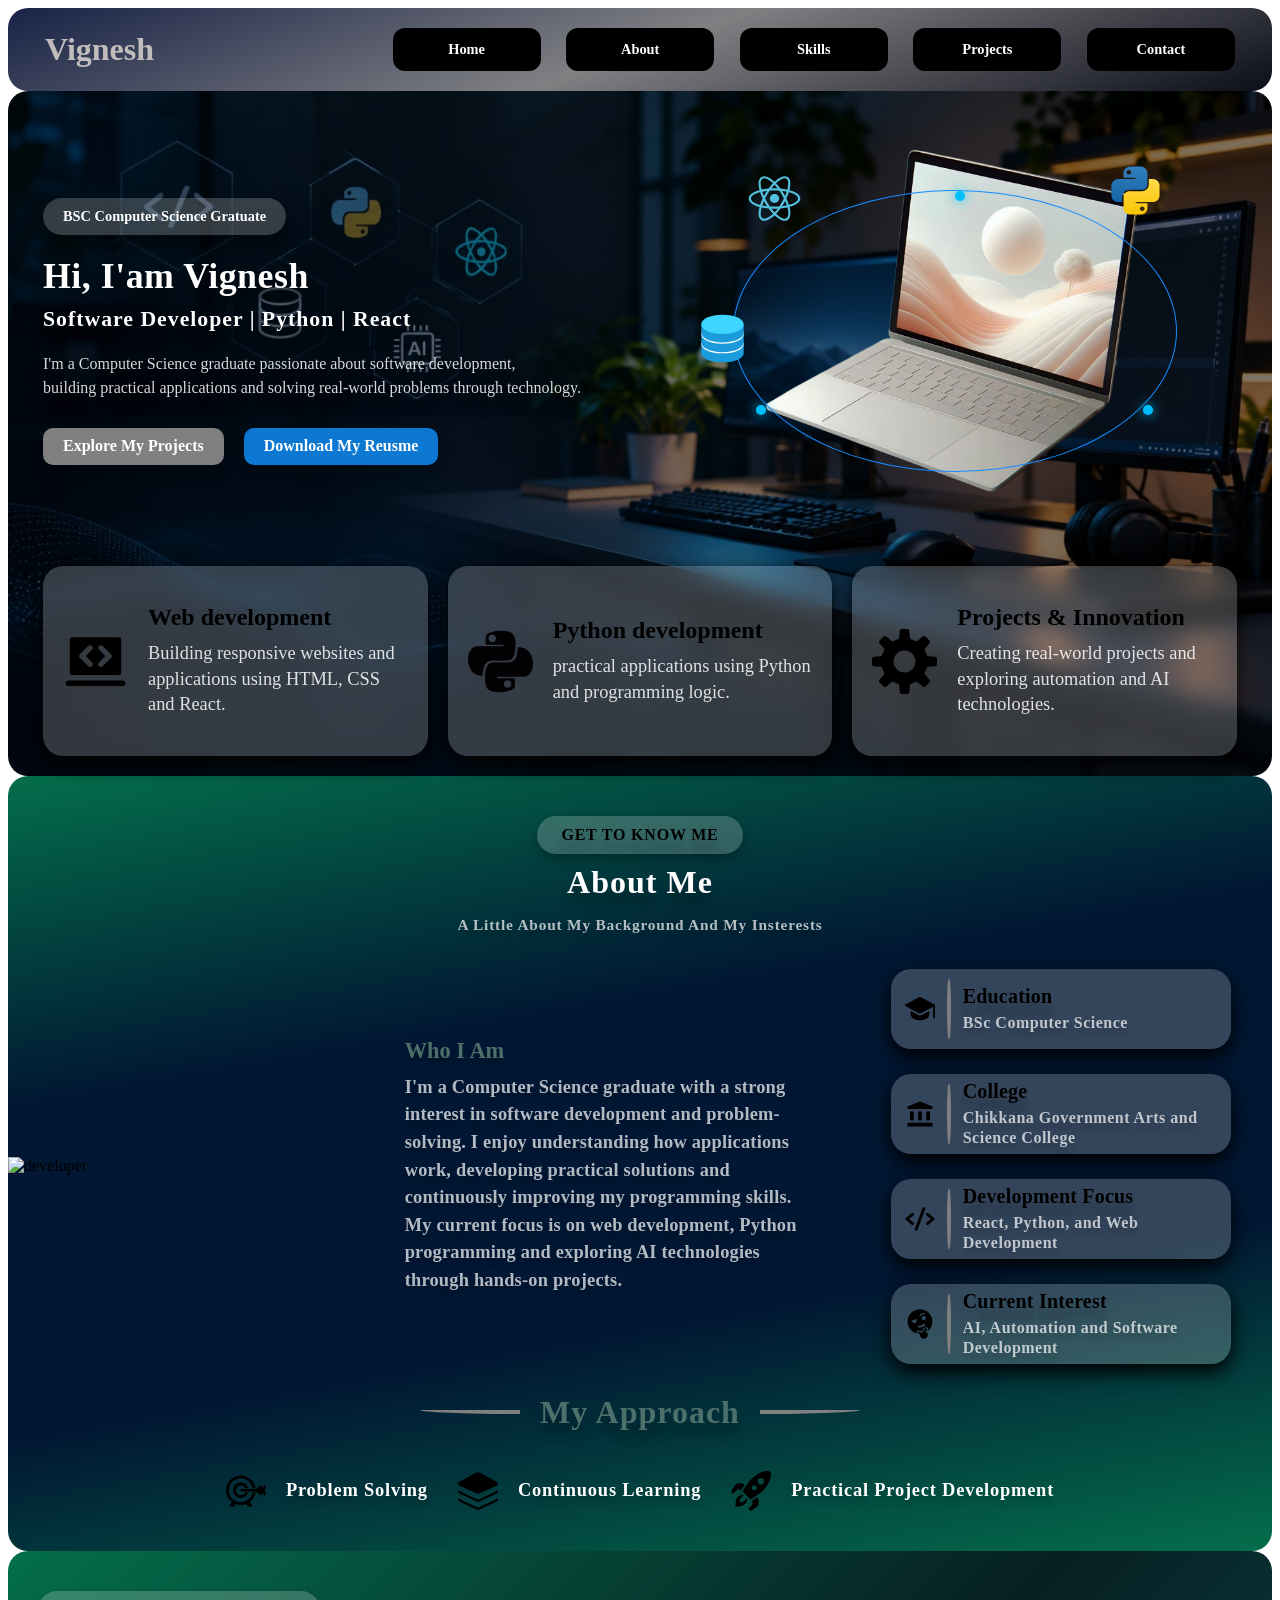
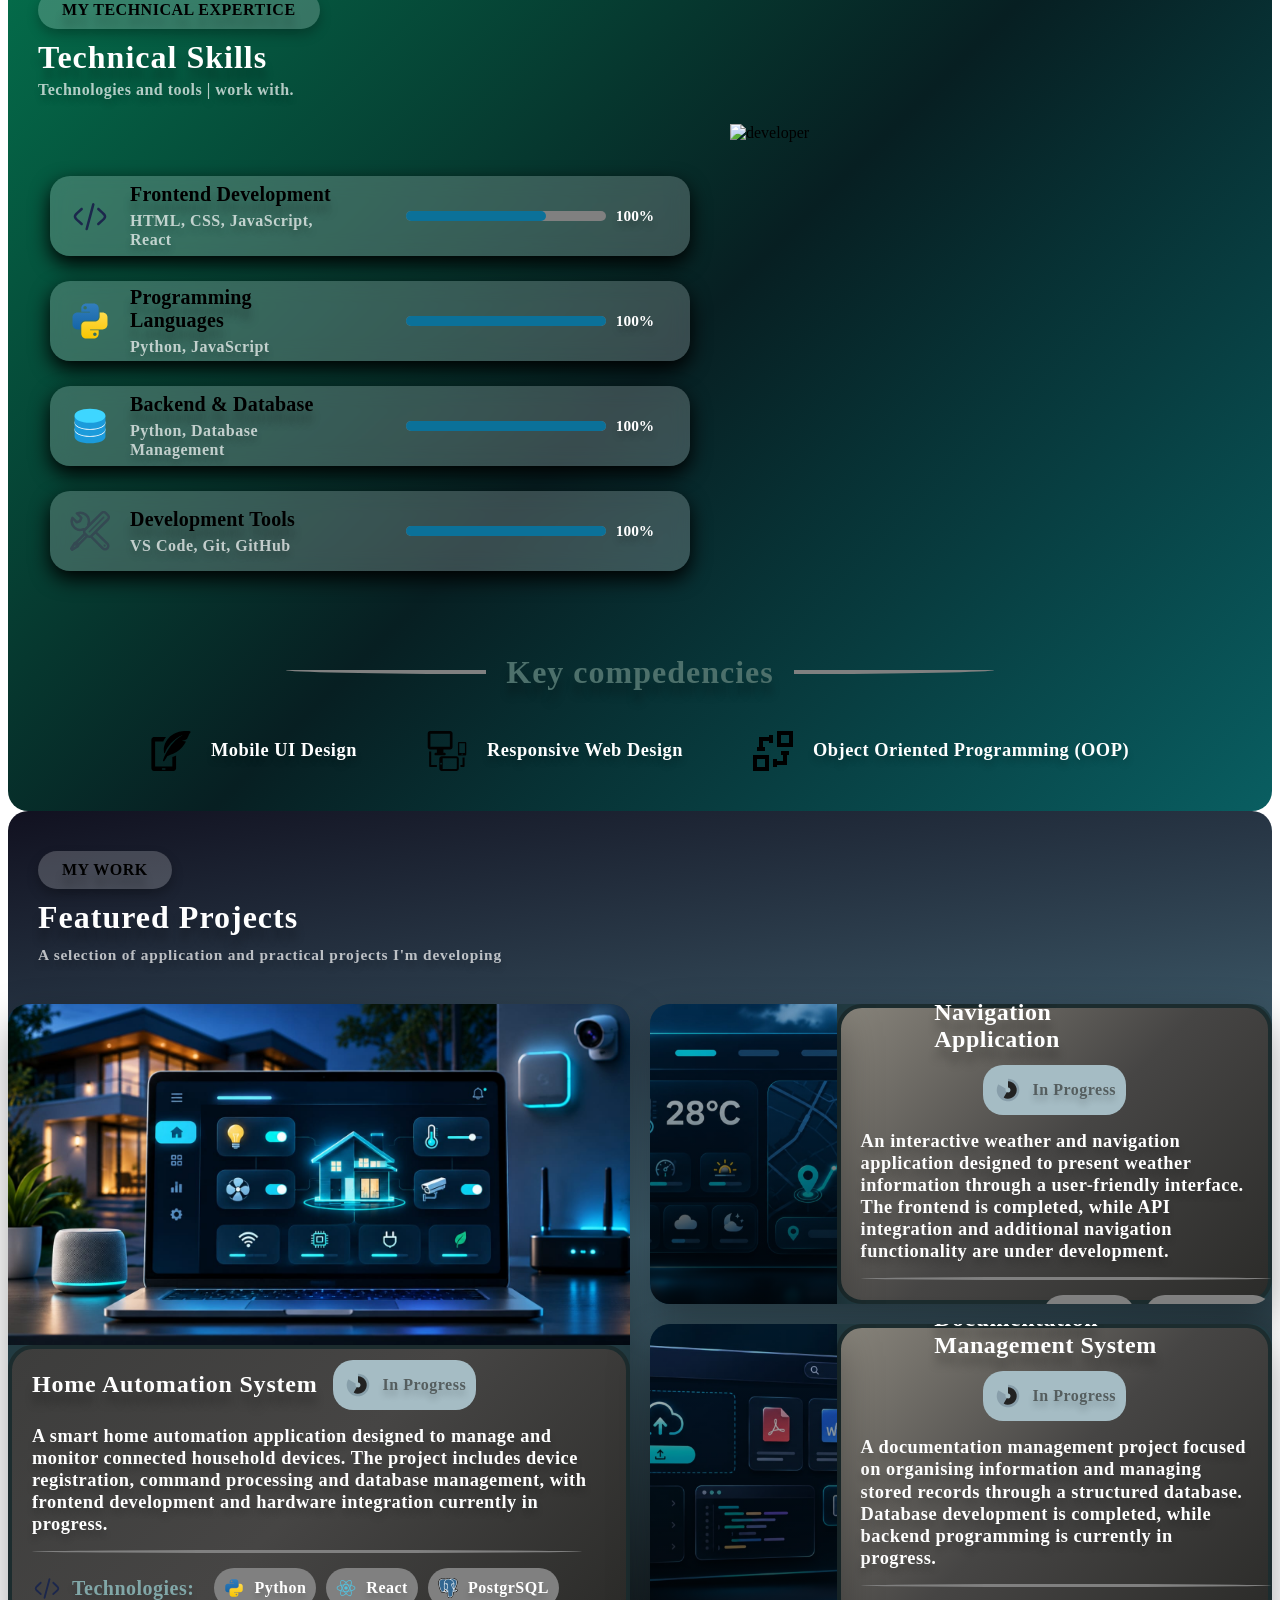
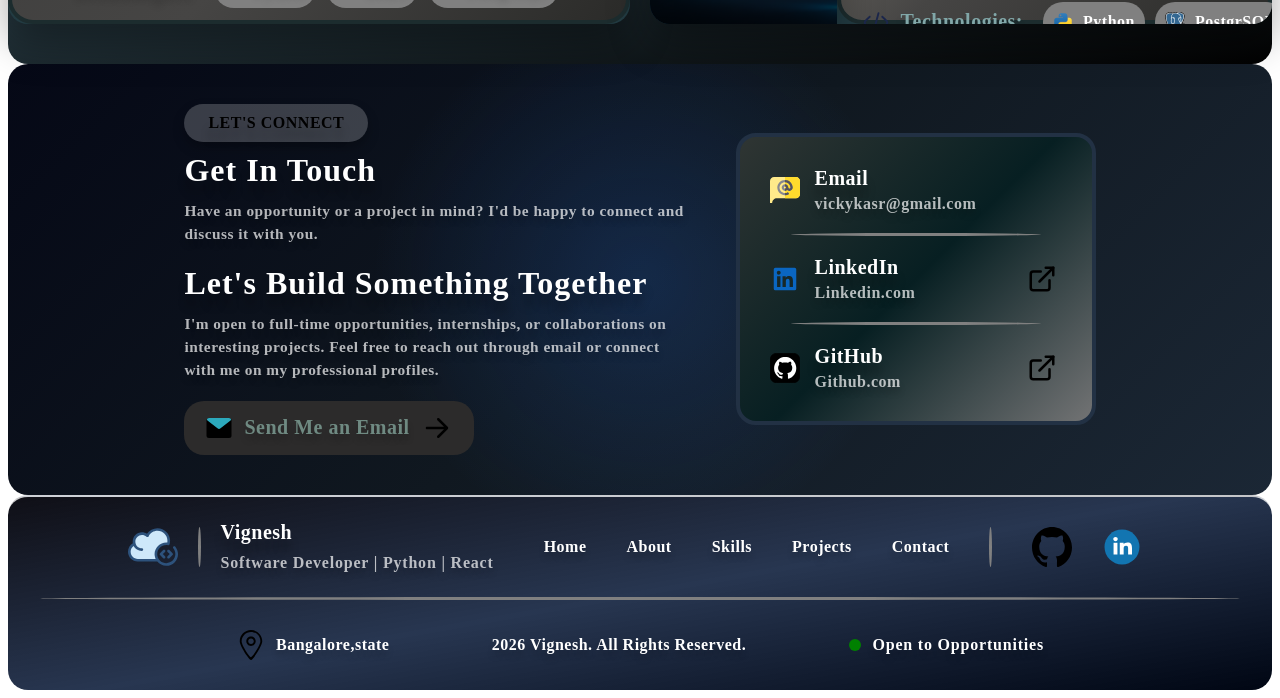
==== index.html @ 1c05175c "Add files via upload" ====
<!DOCTYPE html>
        <head> 
            <meta name="viewport" content="width=device-width,initial-scale=1.0">
            <title> Testing Phase </title>
            <link rel="stylesheet"href="./MainsectionCSS/Navbar-section.css">
            <link rel="stylesheet"href="./MainsectionCSS/Hero-section.css">
            <link rel="stylesheet"href="./MainsectionCSS/about-section.css">
            <link rel="stylesheet"href="./MainsectionCSS/skill-section.css">
            <link rel="stylesheet"href="./MainsectionCSS/Project-section.css">
            <link rel="stylesheet"href="./MainsectionCSS/contact-section.css">
            <link rel="stylesheet"href="./MainsectionCSS/footer-section.css">
        </head>
        <body>

     <!--NAVBAR SECTION STARTED-->

        <header class="First-Menu-searching">
            <div class="Logo-Heading17">
                    <h1 class="name">
                        Vignesh
                    </h1>    
                </div>                                
            </div>  
                
            <div class="menu-align">
                    <a class="menu"
                        href="#home"> Home </href=>
                    </a>
                    <a class="menu"
                        href="#about"> About </href=>
                    </a>    
                    <a class="menu"  
                        href="#skill"> Skills </href=>
                    </a>    
                    <a class="menu"   
                        href="#project"> Projects </href=>
                    </a>
                    <a class="menu"  
                        href="#contact"> Contact </a>
                    </a>
            </div>    
        </header>
            <!--NAVBAR SECTION ENDED-->

            <!--HERO SECTION STARTED-->
            <section class="Hero-side"id="home">
                <div class="body-container">

                    <div class="body-left">
                        <div class="body-left-align">
                            <div class="tagline"> 
                                <p> BSC Computer Science Gratuate </p>
                            </div>
                            <div class="Heading-hero"> 
                                <h1>Hi, I'am  Vignesh</h1>
                                <h3> Software Developer | Python | React </h3>
                            </div>

                            <div class="Subheading-hero">
                                <p>I'm a Computer Science graduate passionate about software development,</p> 
                                <p>building practical applications and solving real-world problems through technology.</p> 
                            </div>

                            <div class="hero-buttons">
                                <a class="start"
                                    href="#project">
                                    <span>Explore My Projects</span>
                                 </a>
                                <a class="resume-download"
                                    target="_blank"
                                    href="../document/vignesh_resume.pdf"
                                    rel="noopener noreferrer">
                                    <span> Download My Reusme </span> 
                                </a>
                            </div>
                        </div>
                    </div>    

                    <div class="body-right">
                        <div class="hero-visual">
                            <div class="orbit-circle">
                                <span></span>
                                <span></span>
                                <span></span>
                            </div>

                            <img src="../images/computer.png"
                                alt="Developer Laptop"
                                class="hero-laptop">

                            <img src="../icons/react.svg"
                                alt="React"
                                class="react-icon">

                            <img src="../icons/python.svg"
                                alt="Python"
                                class="python-icon">

                            <img src="../icons/database.svg"
                                alt="Database"
                                class="database-icon">

                        </div>
                    </div>

                </div>  
                
                <div class="hero-bottom">

                    <div class="Cards-hero">
                        
                        <div class="cards1">
                            <img class="card-icon"src="../icons/computercode.svg"alt="webDevelopment">
                            <div class="hero-cardcontainer">
                                <h1 class="head-card1">
                                    Web development
                                </h1>
                                <div class="Description-card1">
                                    <p>Building responsive websites and applications 
                                    using HTML, CSS and React.</p>
                                </div>
                            </div>    
                        </div>
                        
                        <div class="cards1">
                            <img class="card-icon"src="../icons/pythoncode.svg"alt="webDevelopment">
                            <div class="hero-cardcontainer">
                                <h1 class="head-card1">
                                    Python development
                                </h1>
                                <div class="Description-card1">
                                    <p> practical applications using Python 
                                    and programming logic.</p>
                                </div>
                            </div>
                        </div>    

                        <div class="cards1">
                            <img class="card-icon"src="../icons/gear.svg"alt="webDevelopment">
                            <div class="hero-cardcontainer">
                                <h1 class="head-card1">
                                    Projects & Innovation
                                </h1>
                                <div class="Description-card1">
                                    <p>Creating real-world projects and exploring
                                     automation and AI technologies.</p>
                                </div>
                            </div>
                        </div>
                        
                    </div>    

                </div>

            </section>
            <!--HERO SECTION ENDED-->





            <!--ABOUT SECTION STARTED-->
        <section class="about-side"id="about">

            <div class="about-top">

                <div class="tagline-service"> 
                    <h3> GET TO KNOW ME </h3>
                </div>
                <div class="heading-service"> 
                    <h1> About Me </h1>
                </div>
                <div class="subheading-service">
                    <p> A Little About My Background And My Insterests </br>   
                </div>

            </div>  
            
            <div class="about-body">

                <div class="image-align">
                    <img class="about-image"src="../Images/about.png"alt=developer>
                </div> 

                <div class="body-align">

                    <div class="about-body-left">

                        <div class="about-body-leftalign">
                            <h2 class="head-card1-service">
                                Who I Am
                            </h2>
                            <div class="description-card1-service">
                                <p>I'm a Computer Science graduate with a strong interest 
                                in software development and problem-solving. I enjoy understanding 
                                how applications work, developing practical solutions and 
                                continuously improving my programming skills.</p>
                                <p>My current focus is on web 
                                development, Python programming and exploring AI technologies through 
                                hands-on projects.</p>
                            </div>
                        </div>    

                    </div>

                    <div class="about-body-right">

                        <div class="about-personal-cards">
                            <img class="about-personal-icon"src="../icons/graduation1.svg"alt="webDevelopment">
                            <span></span>
                            <div class="about-personal-align">
                                <h3>Education</h3>
                                <p>BSc Computer Science</p>
                            </div>
                        </div>
                        <div class="about-personal-cards">
                            <img class="about-personal-icon"src="../icons/institution.svg"alt="webDevelopment">
                            <span></span>
                            <div class="about-personal-align">
                                <h3>College</h3>
                                <p>Chikkana Government Arts and Science College</p>
                            </div>
                        </div>
                        <div class="about-personal-cards">
                            <img class="about-personal-icon"src="../icons/code.svg"alt="webDevelopment">
                            <span></span>
                            <div class="about-personal-align">
                                <h3>Development Focus</h3>
                                <p>React, Python, and Web Development</p>
                            </div>
                        </div>
                        <div class="about-personal-cards">
                            <img class="about-personal-icon"src="../icons/interest.svg"alt="webDevelopment">
                            <span></span>
                            <div class="about-personal-align">
                                <h3>Current Interest</h3>
                                <p>AI, Automation and Software Development</p>
                            </div>
                        </div>

                    </div>    

                </div>

            </div>    

            <div class="about-bottom-header">

                <div class="bottom-header-align">
                        <span class="header-margin-left"></span>
                        <h1> My Approach </h1>
                        <span class="header-margin-right"></span>
                </div>        

                <div class="about-bottom">
                    <div class="about-bottom-card">
                        <img class="about-bottom-icon"src="../icons/arrow.svg"alt="webDevelopment">
                        <span>Problem Solving</span>
                    </div>
                    <div class="about-bottom-card">
                        <img class="about-bottom-icon"src="../icons/layer.svg"alt="webDevelopment">
                        <span>Continuous Learning</span>
                    </div> 
                    <div class="about-bottom-card">
                        <img class="about-bottom-icon"src="../icons/rocket.svg"alt="webDevelopment">
                        <span>Practical Project Development</span>
                    </div> 
                </div>

            </div>

        </section>
            <!--ABOUT SECTION ENDED-->


            <!--SKILLS SECTION STARTED-->
        <section class="skill-side"id="skill">

            <div class="skill-top">

                <div class="skill-tag"> 
                    <h3> MY TECHNICAL EXPERTICE </h3>
                </div>
                <div class="skill-head"> 
                    <h1> Technical Skills </h1>
                </div>
                <div class="subheading-skill">
                    <p> Technologies and tools | work with. </p>
                </div>

            </div>  
            
            <div class="skill-body"> 

                <div class="skill-body-right">

                        <div class="skill-personal-cards">
                            <div class="skill-left">
                                <img class="skill-personal-icon"src="../icons/code2.svg"alt="webDevelopment">
                                <div class="skill-personal-align">
                                    <h3>Frontend Development</h3>
                                    <p>HTML, CSS, JavaScript, React</p>
                                </div>
                            </div>   
                            <div class="skill-right">
                                <span class="presentage">
                                    <span class="presentage-level presentage-1"></span>
                                </span>
                                <span class="presentage-value"> 100% </span>
                            </div> 
                        </div>
                        <div class="skill-personal-cards">
                            <div class="skill-left">
                                <img class="skill-personal-icon"src="../icons/python.svg"alt="webDevelopment">
                                <div class="skill-personal-align">
                                    <h3>Programming Languages</h3>
                                    <p>Python, JavaScript</p>
                                </div>
                            </div>   
                            <div class="skill-right">
                                <span class ="presentage">
                                    <span class="presentage-level presentage-2"></span>
                                </span>
                                <span class="presentage-value"> 100% </span>
                            </div> 
                        </div>
                        <div class="skill-personal-cards">
                            <div class="skill-left">
                                <img class="skill-personal-icon"src="../icons/database.svg"alt="webDevelopment">
                                <div class="skill-personal-align">
                                    <h3>Backend & Database</h3>
                                    <p>Python, Database Management</p>
                                </div>
                            </div>   
                            <div class="skill-right">
                                <span class ="presentage">
                                    <span class="presentage-level presentage-3"></span>
                                </span>
                                <span class="presentage-value"> 100% </span>
                            </div> 
                        </div>
                        <div class="skill-personal-cards">
                            <div class="skill-left">
                                <img class="skill-personal-icon"src="../icons/tools.svg"alt="webDevelopment">
                                <div class="skill-personal-align">
                                    <h3>Development Tools</h3>
                                    <p>VS Code, Git, GitHub</p>
                                </div>
                            </div>   
                            <div class="skill-right">
                                <span class ="presentage">
                                    <span class="presentage-level presentage-4"></span>
                                </span>
                                <span class="presentage-value"> 100% </span>
                            </div> 
                        </div>

                </div>  
                
                <div class="skill-image-align">
                    <img class="skill-image"src="../Images/skill2.png"alt=developer>
                </div>

            </div>    

            <div class="skill-bottom-header">

                <div class="skill-bottomheader-align">
                        <span class="skillheader-margin-left"></span>
                        <h1> Key compedencies </h1>
                        <span class="skillheader-margin-right"></span>
                </div>

                <div class="skill-bottom">
                    <div class="skill-bottom-card">
                        <img class="skill-bottom-icon"src="../icons/mobileui.svg"alt="webDevelopment">
                        <span>Mobile UI Design</span>
                    </div>
                    <div class="skill-bottom-card">
                        <img class="skill-bottom-icon"src="../icons/responsive.svg"alt="webDevelopment">
                        <span>Responsive Web Design</span>
                    </div> 
                    <div class="skill-bottom-card">
                        <img class="skill-bottom-icon"src="../icons/objectoriented.svg"alt="webDevelopment">
                        <span>Object Oriented Programming (OOP) </span>
                    </div> 
                </div>

            </div>

        </section>
            <!--SKILLS SECTION ENDED-->
        
        
            <!--PROJECT SECTION STARTED-->
            <section class="project-section"id="project">

                <div class="project-top">

                    <div class="project-tag"> 
                        <h3> MY WORK </h3>
                    </div>
                    <div class="project-head"> 
                        <h1> Featured Projects </h1>
                    </div>
                    <div class="subheading-project">
                        <p> A selection of application and practical projects I'm developing</p>
                    </div>

                </div>

                <div class="project-bottom">

                    <div class="handle-big-card">

                        <div class="contents-big-card-project">
                            <div class="big-card-project-section">
                                <img src="../images/project1.jpg"alt="project image">
                            </div>
                        </div>    

                        <div class="big-card-contents">

                                    <div class="bigcard-header"> 
                                        <h2> Home Automation System </h2>
                                        <div class="status">
                                            <img src="../icons/status.svg"alt="webDevelopment">
                                            <span> In Progress </span>
                                        </div>
                                    </div>  

                                    <div class="bigcard-project-description"> 
                                        <p> A smart home automation application designed to manage 
                                        and monitor connected household devices. The project includes 
                                        device registration, command processing and database management, 
                                        with frontend development and hardware integration currently 
                                        in progress. </p>
                                    </div>

                                    <span class="project-bigcard-margin"></span>

                                    <div class="bigcard-bottom">

                                        <div class="technologies-head">
                                            <img src="../icons/code2.svg"alt="webDevelopment">
                                            <h3>Technologies:</h3>
                                        </div>
                                        <div class="technologies-list">
                                            <div class="list-box">
                                                <img src="../icons/python.svg"alt="webDevelopment">
                                                <span>Python</span>
                                            </div>
                                            <div class="list-box">
                                                <img src="../icons/react.svg"alt="webDevelopment">
                                                <span>React</span>
                                            </div>
                                            <div class="list-box">
                                                <img src="../icons/postgrsql.svg"alt="webDevelopment">
                                                <span>PostgrSQL</span>
                                            </div>
                                        </div>
                                   
                                    </div>
                
                        </div>

                    </div>  
                    
                    <div class="project-card-right">

                        <div class="handle-card">

                            <div class="card1-project">
                                <div class="card1-contents">
                                    <img src="../images/project2.jpg"alt="project image">
                                </div>
                            </div> 
                            

                            <div class="card1-contents-project">

                                    <div class="card1-header"> 
                                        <h2> Weather & Navigation Application </h2>
                                        <div class="status">
                                            <img src="../icons/status.svg"alt="webDevelopment">
                                            <span> In Progress </span>
                                        </div>
                                    </div>  

                                    <div class="card1-project-description"> 
                                        <p> An interactive weather and navigation application designed 
                                            to present weather information through a user-friendly interface. 
                                            The frontend is completed, while API integration and additional 
                                            navigation functionality are under development. </p>
                                    </div>

                                    <span class="project-card-margin"></span>

                                    <div class="card-bottom">

                                        <div class="technologies-head">
                                            <img src="../icons/code2.svg"alt="webDevelopment">
                                            <h3>Technologies:</h3>
                                        </div>
                                        <div class="technologies-list">
                                            <div class="list-box">
                                                <img src="../icons/react.svg"alt="webDevelopment">
                                                <span>React</span>
                                            </div>
                                            <div class="list-box">
                                                <img src="../icons/javascript.svg"alt="webDevelopment">
                                                <span>JavaScript</span>
                                            </div>
                                        </div>
                                        
                                    </div>

                            </div>        

                        </div>

                        <div class="handle-card">
                        
                            <div class="card1-project">
                                <div class="card1-contents">
                                    <img src="../images/project4.jpg"alt="project image">
                                </div>
                            </div>        

                            <div class="card1-contents-project">

                                    <div class="card1-header"> 
                                        <h2> Documentation Management System </h2>
                                        <div class="status">
                                            <img src="../icons/status.svg"alt="webDevelopment">
                                            <span> In Progress </span>
                                        </div>
                                    </div>  

                                    <div class="card1-project-description"> 
                                        <p> A documentation management project focused on organising 
                                            information and managing stored records through a structured 
                                            database. Database development is completed, while backend 
                                            programming is currently in progress. </p>
                                    </div>

                                    <span class="project-card-margin"></span>

                                    <div class="card-bottom">

                                        <div class="technologies-head">
                                            <img src="../icons/code2.svg"alt="webDevelopment">
                                            <h3>Technologies:</h3>
                                        </div>
                                        <div class="technologies-list">
                                            <div class="list-box">
                                                <img src="../icons/python.svg"alt="webDevelopment">
                                                <span>Python</span>
                                            </div>
                                            <div class="list-box">
                                                <img src="../icons/postgrsql.svg"alt="webDevelopment">
                                                <span>PostgrSQL</span>
                                            </div>
                                        </div>

                                    </div> 
                            
                            </div>

                        </div>
                 
                </div>
                
            </section>
            <!--PROJECT SECTION ENDED-->





            <!--CONTACT SECTION STARTED-->
            <section class="contact-section"id="contact">

                <div class="contact-right">

                    <div class="contact-sub1">
                        <div class="contact-tag"> 
                            <h3> LET'S CONNECT </h3>
                        </div>
                        <div class="contact-head"> 
                            <h1> Get In Touch </h1>
                        </div>
                        <div class="subheading-contact">
                            <p> Have an opportunity or a project in mind? I'd be happy 
                                to connect and discuss it with you. 
                            </p>
                        </div>
                    </div>
                    
                    <div class="contact-sub2">
                        <div class="contact-head"> 
                            <h1> Let's Build Something Together </h1>
                        </div>
                        <div class="subheading-contact">
                            <p> I'm open to full-time opportunities, internships, or collaborations on 
                                interesting projects. Feel free to reach out through email or connect 
                                with me on my professional profiles.
                            </p>
                        </div>
                    </div>

                    <div class="contact-email">
                        <img src="../icons/mail.svg"alt="webDevelopment">
                        <h3>Send Me an Email</h3> 
                        <a class="email-button"
                            href="mailto:vickykasr@gmail.com">
                            <img src="../icons/rightarrow.svg"alt="webDevelopment">
                        </a>    
                    </div>

                </div>

                <div class="contact-box">

                    <div class="contact-link-align">
                        <div class="contact-link">
                            <img src="../icons/gmail2.svg"alt="webDevelopment">
                            <div class="contact-align">
                                <h3>Email</h3>
                                <span>vickykasr@gmail.com</span>
                            </div>
                        </div>
                    </div>

                    <span class="contact-box-margin"></span>

                    <div class="contact-link-align">
                        <div class="contact-link">
                            <img src="../icons/linkedin1.svg"alt="webDevelopment">
                            <div class="contact-align">
                                <h3>LinkedIn</h3>
                                <span>Linkedin.com</span>
                            </div>
                        </div>
                        <a class="link-guide"href="http://www.linkedin.com/in/vignesh-vellaisamy-538762"target="_blank"
                            rel="noopener noreferrer"
                            aria_label="Visit LinkedIn Profile">
                            <img src="../icons/externallink.svg"alt="webDevelopment">
                        </a>    
                    </div>

                    <span class="contact-box-margin"></span>

                    <div class="contact-link-align">
                        <div class="contact-link">
                            <img src="../icons/github1.svg"alt="webDevelopment">
                            <div class="contact-align">
                                <h3>GitHub</h3>
                                <span>Github.com</span>
                            </div>
                        </div>
                        <a class="link-guide"href="https://github.com/Vignesh3336"target="_blank"
                            rel="noopener noreferrer"
                            areia_label="Visit GitHub Profile">
                            <img src="../icons/externallink.svg"alt="webDevelopment">
                        </a>
                    </div>

                </div>

            </section>
            <!--CONTACT SECTION ENDED-->

                

                


            <!--FOOTER SECTION STARTED-->
            <section class="footer-section"id="footer">

                <div class="footer-top-align">

                    <div class="footer-head-section">
                        <img src="../icons/cloud.svg"alt="webDevelopment">
                        <span class="footer-vertical-margin"></span>
                        <div class="footer-title">
                            <h2>Vignesh</h2>
                            <span>Software Developer | Python | React</span>
                        </div> 
                    </div>

                    <div class="footer-menu-align">

                        <div class="footer-menu">
                            <a class="footer-menubutton"
                                href="#home"> Home </class=>
                            </a>
                            <a class="footer-menubutton"
                               href="#about"> About </href=>
                            </a>
                            <a class="footer-menubutton"
                                href="#skill"> Skills </href=>
                            </a>
                            <a class="footer-menubutton"
                                href="#project"> Projects </href=>
                            </a>
                            <a class="footer-menubutton"
                                href="#contact"> Contact </href=>
                            </a>
                        </div>
                        <span class="footer-vertical-margin"></span>
                        <div class="footer-buttons-align">
                            <a class="footer-buttons"href="https://github.com/Vignesh3336"target="_blank"
                                rel="noopener noreferrer"
                                areia_label="Visit GitHub Profile">
                                <img src="../icons/github2.svg"alt="webDevelopment">
                            </a>
                            <a class="footer-buttons"href="http://www.linkedin.com/in/vignesh-vellaisamy-538762"
                                target="_blank"
                                rel="noopener noreferrer"
                                aria_label="Visit LinkedIn Profile">
                                <img src="../icons/linkedin2.svg"alt="webDevelopment">
                            </a>
                        </div>

                    </div>
                 
                </div>    

                <span class="footer-horizontal-margin"></span>

                <div class="footer-bottom">

                        <div class="footer-location footer-bottom-messages">
                           <img src="../icons/location.svg"alt="webDevelopment">
                           <span>Bangalore,state </span>
                        </div>

                        <div class="footer-rights footer-bottom-messages">
                            <span>2026 Vignesh. All Rights Reserved.</span>
                        </div>

                        <div class="footer-opportunity footer-bottom-messages">
                            <span></span>
                            <p>Open to Opportunities</p>
                        </div>

                </div>
                    
            </section>
            <!--FOOTER SECTION ENDED-->

    </body>


<!DOCTYPE html>
---- MainsectionCSS/Navbar-section.css ----
.First-Menu-searching{display:flex;flex-direction: row;justify-content: space-between;align-items: center;
                        }

.First-Menu-searching{border: 0px solid white;
                      background: linear-gradient(160deg,#172246,#808083,#0c0e18);padding:20px 37px;
                      border-radius: 20px;box-sizing: border-box;}                      




.Logo-Heading17{display:flex;justify-content:center;flex-shrink: 0;}
.name{display:flex;justify-content:center;margin:0;}
.name{font-size:clamp(1.5rem,2.5vm,2.5rem);font-weight:600;color:rgb(194, 189, 189);}



.menu-align{display:flex;flex-direction: row;justify-content:flex-end;align-items: center;
gap:clamp(10px,2vw,40px);flex-wrap:wrap;}

.menu{display:flex;flex-direction: row;justify-content: center;align-items: center;}
.menu{border:0px solid black;background-color: black;border-radius: 12px;width:120px;min-height:27px;
        padding:8px 14px;transition: transform 0.4s ease,background-color 0.4s ease;cursor:pointer;}
.menu{color:white;text-align: center;text-decoration: none;font-weight:bold;white-space:nowrap;
        font-size:0.9rem;}
 

.menu:hover{border-color: white;background-color: white;transform:scale(1.05)} 
.menu:focus{border-color: white;background-color:white;outline:none;} 

.menu:hover{color:black;}
.menu:focus{color: black;}






/* LAPTOP RESPONSIVE DESIGN */
@media screen and (min-width: 1025px) and (max-width: 1440px) {

    /* Main Hero Section */
    .Hero-side {
        width: 100%;
        box-sizing: border-box;
        padding: 40px 35px 20px;
        gap: 35px;
    }

    /* Main two-column layout */
    .body-container {
        width: 100%;
        max-width: 1280px;
        margin: 0 auto;
        display: flex;
        flex-direction: row;
        align-items: center;
        justify-content: space-between;
        gap: clamp(35px, 5vw, 70px);
    }

    /* Left text section */
    .body-left {
        flex: 1 1 50%;
        min-width: 0;
    }

    .body-left-align {
        width: 100%;
    }

    .Heading-hero h1 {
        font-size: clamp(2rem, 2.8vw, 2.5rem);
    }

    .Heading-hero h3 {
        font-size: clamp(1.2rem, 1.7vw, 1.5rem);
    }

    .Subheading-hero p {
        font-size: clamp(1rem, 1.2vw, 1.125rem);
        line-height: 1.5;
    }

    /* Hero buttons */
    .hero-buttons {
        gap: 20px;
        margin-top: 28px;
        flex-wrap: wrap;
    }

    /* Right illustration section */
    .body-right {
        flex: 1 1 50%;
        min-width: 0;
        display: flex;
        justify-content: center;
        align-items: center;
    }

    .hero-visual {
        width: 100%;
        max-width: 520px;
        min-height: 400px;
    }

    .hero-laptop {
        width: 82%;
        height: 400px;
        object-fit: contain;
    }

    /* Floating technology icons */
    .react-icon,
    .python-icon,
    .database-icon {
        width: 55px;
    }

    /* Bottom feature cards */
    .hero-bottom {
        width: 100%;
        display: flex;
        justify-content: center;
    }

    .Cards-hero {
        width: 100%;
        max-width: 1200px;
        display: grid;
        grid-template-columns: repeat(3, minmax(0, 1fr));
        gap: 20px;
    }

    .cards1 {
        width: 100%;
        min-width: 0;
        min-height: 190px;
        box-sizing: border-box;
    }

    .card-icon {
        width: 65px;
        height: 65px;
    }
}






@media (max-width:1024px){
.First-Menu-searching{padding:18px 24px;flex-wrap: wrap;gap:20px;}
.menu-align{flex:1;justify-content:flex-end;flex-wrap:wrap;gap:12px;}
.menu{padding:8px 14px;}
} 
@media (max-width: 600px) {
.First-Menu-searching{flex-direction: column;align-items: center;padding:16px;gap:16px;}
.menu-align{width:100%;justify-content: center;flex-wrap: wrap;gap:10px;}
.menu{padding:6px 14px;min-height:20px;}
.menu a{font-size: 0.85rem;}
}

body{font-family:'calibri';}
---- MainsectionCSS/Hero-section.css ----
.Hero-side{position: relative;display:flex;flex-direction: column;gap:30px;}
.Hero-side{background-image: linear-gradient(rgba(0,0,0,0.5),rgba(0,0,0,0.5)),url("../images/hero.jpg");
           background-size: cover;background-position: center;border-radius:20px;padding-bottom:10px;}

.body-container{display:flex;flex-direction:row;align-items:center;justify-content:center;gap:100px;}



.body-left{display:flex;flex-direction: column;align-items:center;justify-content: center;}

.body-left-align{display:flex;flex-direction:column;align-items:flex-start;justify-content:center;width:100%;}


.tagline{display:flex;justify-content: center;}
.tagline{color:black;border: 0px solid rgba(255,255,255,0.2);background-color:rgba(255,255,255,0.2);padding:10px 20px;
            font-weight: bold;border-radius: 20px;box-shadow: 0 12px 12px rgba(0,0,0,0.4);}
.tagline p{font-size:clamp(0.9rem,1vw,1rem);font-weight:600px;letter-spacing:0px;margin:0;color:white;}





.Heading-hero{display:flex;flex-direction: column;gap:10px;padding:20px 0px;}
.Heading-hero h1{color:white; font-size:clamp(1.5rem,2.5vw,2.5rem);font-weight:700;letter-spacing:0.5px;margin: 0;
                  text-shadow: 0 12px 12px rgba(0,0,0,0.5);}

.Heading-hero h3{color:white; font-size:clamp(1.125rem,1.5vw,1.375rem);font-weight:600;letter-spacing:1px;margin: 0;
                  text-shadow: 0 12px 12px rgba(0,0,0,0.5);}

.Subheading-hero{display:flex;flex-direction: column;}
.Subheading-hero p{color:white;font-size:clamp(1rem,1.2vw,1.125rem);font-weight:500;line-height:1.5;margin:0;
                color:rgba(255,255,255,0.85);text-shadow: 0 12px 12px rgba(0,0,0,0.5);letter-spacing:0px;}





.hero-buttons{display:flex;flex-direction: row;justify-content: center;align-items: center;gap:40px;margin-top:40px;}

.start{display:flex;flex-direction:row;align-items:center;justify-content: center;}
.start{border-color:grey;background-color:grey;border-radius:10px;box-shadow: 0 12px 12px rgba(0,0,0,0.12);
        min-height:37px;padding:0px 20px;text-decoration:none;}
.start span{font-size:clamp(1rem,1.2vw,1.1rem);font-weight:600;color:white;text-align: center;}

.resume-download{display:flex;flex-direction:row;justify-content: center;align-items:center;}
.resume-download{border-color:rgb(12, 120, 209);background-color:rgb(12, 120, 209);border-radius:10px;
                border:none;box-shadow: 0 12px 12px rgba(0,0,0,0.12);text-decoration:none;min-height:37px;
                padding:0px 20px;}
                
.resume-download span{font-size:clamp(1rem,1.2vw,1.1rem);font-weight:600;color:white;text-align:center;
                        display:inline-block;}

.start:hover{border-color:rgb(83, 83, 83);background-color:rgb(83, 83, 83);transition:0.4s ease;}
.resume-download:hover{border-color:rgb(14, 87, 197);background-color: rgb(14, 87, 197);transition:0.4s ease;}





.hero-bottom{display: flex;justify-content: center;}

.Cards-hero{display:flex;flex-direction:row;justify-content: center;align-items:center;gap:20px;}

.cards1{display:flex;flex-direction:row;align-items:center;justify-content: center;min-height:200px;width:370px;gap:20px;}
.cards1{border: 0px solid rgba(255,255,255,0.2);background-color: rgba(255,255,255,0.2);padding: 0px 20px;}
.cards1{border-radius:20px;backdrop-filter:blur(10px);box-shadow: 0 8px 20px rgba(0,0,0,4);transition: 0.4s ease;}
.cards1:hover{transform:scale(1.07);}          

.card-icon{width:70px;height:70px;object-fit:contain;}


.hero-cardcontainer{display:flex;flex-direction:column;align-items:center;justify-content: center;gap:10px;}

.head-card1{display:flex;flex-direction:row;justify-content:flex-start;align-items:center;width:100%;}
.head-card1{font-size:clamp(1.5rem,1.5vw,1.5rem);font-weight:700;letter-spacing:0px;margin:0;}

.Description-card1{display:flex;justify-content:center;}
.Description-card1 p{color:rgba(255,255,255,0.85);font-size:clamp(1.15rem,1.2vw,1.125rem);font-weight:500;line-height:1.4;
                        margin:0;letter-spacing:0px;}






.body-right{display:flex;justify-content: center;}




/* Main illustration container */

.hero-visual {
    position: relative;
    width: 100%;
    max-width: 600px;
    min-height: 450px;
    display: flex;
    justify-content: center;
    align-items: center;

    animation: visualEntrance 1.5s ease-out both;
}

/* Laptop */

.hero-laptop {
    width: 75%;
    height: 450px;
    object-fit: contain;

    animation: laptopFloat 4s ease-in-out infinite;
}

/* React icon */

.react-icon {
    position: absolute;
    top: 10%;
    left: 10%;
    width: 65px;

    animation: reactFloat 5s ease-in-out infinite;
}

/* Python icon */

.python-icon {
    position: absolute;
    top: 8%;
    right: 10%;
    width: 65px;

    animation: pythonFloat 4s ease-in-out infinite;
}

/* Database icon */

.database-icon {
    position: absolute;
    top: 45%;
    left: 0;
    width: 65px;

    animation: databaseFloat 6s ease-in-out infinite;
}

/* Orbit circles */

.orbit-circle {
    position: absolute;
    width: 85%;
    height: 70%;
    border: 1px solid #168cff;
    border-radius: 50%;

    animation: circlePulse 2s ease-in-out infinite;
}

.orbit-circle span {
    position: absolute;
    width: 10px;
    height: 10px;
    background: #00bfff;
    border-radius: 50%;
    box-shadow: 0 0 12px #00bfff;
}

.orbit-circle span:nth-child(1) {
    top: 0;
    left: 50%;
}

.orbit-circle span:nth-child(2) {
    bottom: 20%;
    left: 5%;
}

.orbit-circle span:nth-child(3) {
    bottom: 20%;
    right: 5%;
}

/* Keyframes */

@keyframes laptopFloat {
    0%, 100% {
        transform: translateY(0);
    }

    50% {
        transform: translateY(-12px);
    }
}

@keyframes reactFloat {
    0%, 100% {
        transform: translateY(0);
    }

    50% {
        transform: translateY(-15px);
    }
}

@keyframes pythonFloat {
    0%, 100% {
        transform: translateY(0);
    }

    50% {
        transform: translateY(12px);
    }
}

@keyframes databaseFloat {
    0%, 100% {
        transform: translateY(0);
    }

    50% {
        transform: translateY(-10px);
    }
}

@keyframes circlePulse {
    0%, 100% {
        opacity: 0.5;
        transform: scale(1);
    }

    50% {
        opacity: 1;
        transform: scale(1.05);
    }
}

@keyframes visualEntrance {
    from {
        opacity: 0;
        transform: translateY(30px);
    }

    to {
        opacity: 1;
        transform: translateY(0);
    }
}

/* Accessibility */

@media (prefers-reduced-motion: reduce) {
    .hero-visual,
    .hero-laptop,
    .react-icon,
    .python-icon,
    .database-icon,
    .orbit-circle {
        animation: none;
    }
}









/* LAPTOP RESPONSIVE DESIGN */
@media screen and (min-width: 1025px) and (max-width: 1440px) {

    /* Main Hero Section */
    .Hero-side {
        width: 100%;
        box-sizing: border-box;
        padding: 40px 35px 20px;
        gap: 35px;
    }

    /* Main two-column layout */
    .body-container {
        width: 100%;
        max-width: 1280px;
        margin: 0 auto;
        display: flex;
        flex-direction: row;
        align-items: center;
        justify-content: space-between;
        gap: clamp(35px, 5vw, 70px);
    }

    /* Left text section */
    .body-left {
        flex: 1 1 50%;
        min-width: 0;
    }

    .body-left-align {
        width: 100%;
    }

    .Heading-hero h1 {
        font-size: clamp(2rem, 2.8vw, 2.5rem);
    }

    .Heading-hero h3 {
        font-size: clamp(1.2rem, 1.7vw, 1.5rem);
    }

    .Subheading-hero p {
        font-size: clamp(1rem, 1.2vw, 1.125rem);
        line-height: 1.5;
    }

    /* Hero buttons */
    .hero-buttons {
        gap: 20px;
        margin-top: 28px;
        flex-wrap: wrap;
    }

    /* Right illustration section */
    .body-right {
        flex: 1 1 50%;
        min-width: 0;
        display: flex;
        justify-content: center;
        align-items: center;
    }

    .hero-visual {
        width: 100%;
        max-width: 520px;
        min-height: 400px;
    }

    .hero-laptop {
        width: 82%;
        height: 400px;
        object-fit: contain;
    }

    /* Floating technology icons */
    .react-icon,
    .python-icon,
    .database-icon {
        width: 55px;
    }

    /* Bottom feature cards */
    .hero-bottom {
        width: 100%;
        display: flex;
        justify-content: center;
    }

    .Cards-hero {
        width: 100%;
        max-width: 1200px;
        display: grid;
        grid-template-columns: repeat(3, minmax(0, 1fr));
        gap: 20px;
    }

    .cards1 {
        width: 100%;
        min-width: 0;
        min-height: 190px;
        box-sizing: border-box;
    }

    .card-icon {
        width: 65px;
        height: 65px;
    }
}







@media (max-width: 1024px) {

    .body-container {
        gap: 30px;
    }

    .body-left,
    .body-right {
        width: 50%;
        min-width: 0;
    }

    .Heading-hero h1 {
        font-size: clamp(1.8rem, 3vw, 2.3rem);
    }

    .Heading-hero h3 {
        font-size: clamp(1.1rem, 1.8vw, 1.4rem);
    }

    .Subheading-hero p {
        font-size: 1rem;
        line-height: 1.5;
    }

    .hero-buttons {
        gap: 15px;
        flex-wrap: wrap;
        margin-top: 25px;
    }

    .hero-visual {
        min-height: 350px;
    }

    .hero-laptop {
        width: 90%;
        height: auto;
        max-height: 350px;
    }

    .Cards-hero {
        flex-wrap: wrap;
    }

    .cards1 {
        flex: 1 1 280px;
        width: auto;
    }
}








@media (max-width: 600px) {

    .body-container {
        flex-direction: column;
        gap: 20px;
        padding: 0 16px;
    }

    .body-left,
    .body-right {
        width: 100%;
    }

    .body-left-align {
        align-items: center;
        text-align: center;
    }

    .Heading-hero h1 {
        font-size: 2rem;
    }

    .Heading-hero h3 {
        font-size: 1.1rem;
    }

    .Subheading-hero p {
        font-size: 0.95rem;
        line-height: 1.5;
    }

    .hero-buttons {
        justify-content: center;
        gap: 12px;
        margin-top: 20px;
    }

    .hero-visual {
        min-height: 280px;
    }

    .hero-laptop {
        width: 90%;
        height: auto;
        max-height: 280px;
    }

    .react-icon,
    .python-icon,
    .database-icon {
        width: 40px;
    }

    .Cards-hero {
        flex-direction: column;
        align-items: center;
        gap: 15px;
        width: 100%;
    }

    .cards1 {
        width: 100%;
        max-width: 370px;
        min-height: 170px;
        box-sizing: border-box;
    }

    .head-card1 {
        font-size: 1.1rem;
    }

    .Description-card1 p {
        font-size: 0.9rem;
        line-height: 1.4;
    }
}









body{font-family:'calibri';}
---- MainsectionCSS/about-section.css ----
.about-side{display:flex;flex-direction: column;align-items:center;justify-content: center;
              gap:30px;}
.about-side{border: 1px rgba(255,255,255,0.17);background:linear-gradient(170deg,#046e4b,#011733,#011733,#046e4b);
               border-radius:20px;padding-top:40px;}


.about-top{display: flex;flex-direction: column;align-items: center;justify-content: center;gap:10px;}

.tagline-service{display:flex;justify-content: center;}
.tagline-service{color:black;border: 0px solid rgba(255,255,255,0.2);background-color:rgba(255,255,255,0.2);
                border-radius: 20px;padding:10px 24px;box-shadow: 0 6px 12px rgba(0,0,0,0.25);}

.tagline-service h3{backdrop-filter:blur(6px);font-weight: 600;letter-spacing: 0.8px;margin:0;
                    text-shadow: 0 12px 8px rgba(0,0,0,0.25);font-size:clamp(1rem,1.1vw,1.1rem);}

.heading-service{display:flex;justify-content: center;}
.heading-service h1{ color:white; font-size:clamp(1.5rem,2.5vw,2.5rem);font-weight:700;letter-spacing:1px;margin: 0;
                  text-shadow: 0 12px 8px rgba(0,0,0,0.25);}


.subheading-service{display:flex;justify-content: center;}
.subheading-service p{text-align: center;font-weight:600;font-size:clamp(0.9rem,1.2vw,1.1rem);
                line-height:1.8;margin:0;color:rgba(255,255,255,0.70);text-shadow: 0 6px 6px rgba(0,0,0,0.18);
                letter-spacing: 0.8px;}






.about-body{display:flex;flex-direction: row;justify-content: center;align-items: center;gap:0px;}


.image-align{display: flex;justify-content: center;}
.about-image{min-height:500px;width:500px;display:block;}




.body-align{display:flex;flex-direction:row;align-items:center;justify-content: center;gap:50px;}

.about-body-left{display: flex;justify-content: center;}

.about-body-leftalign{display: flex;flex-direction: column;align-items:flex-start;justify-content:center;width:100%;
                    gap:10px;}

.head-card1-service{display:flex;justify-content: center;}
.head-card1-service{color:rgb(77, 112, 107);font-weight:700;font-size:clamp(1.4rem,1.5vw,1.5rem);margin:0;
                    text-shadow: 0 6px 6px rgba(0,0,0,0.25);}

.description-card1-service{display:flex;flex-direction:column;align-items:center;justify-content:flex-start;max-width:400px;
                            width:100%;box-sizing: border-box;}                    
.description-card1-service p{font-weight:600;font-size:clamp(1.15rem,1.1vw,1.1rem);
                            line-height:1.5;margin:0;color:rgba(255,255,255,0.70);text-shadow: 0 6px 6px rgba(0,0,0,0.18);
                            letter-spacing: 0.2px;}



.about-body-right{display:flex;flex-direction: column;align-items: center;justify-content: center;gap:25px;}

.about-personal-cards{display:flex;flex-direction:row;align-items:center;justify-content: center;min-height:80px;
                        width:100%;max-width:300px;gap:20px;}
.about-personal-cards{border: 0px solid rgba(255,255,255,0.2);background-color: rgba(255,255,255,0.2);
                    padding: 0px 20px;}
.about-personal-cards{border-radius:20px;backdrop-filter:blur(10px);box-shadow: 0 8px 20px rgba(0,0,0,4);transition: 0.4s ease;}

.about-personal-cards span{width:4px;height:60px;background-color:grey;border-radius:50%;}

.about-personal-icon{display:flex;justify-content: center;}
.about-personal-icon{width:30px;height:30px;display:block;}

.about-personal-align{display: flex;flex-direction:column;align-items:flex-start;justify-content: center;gap:5px;
                    width:100%;}

.about-personal-align h3{font-weight: 600;letter-spacing: 0.2px;margin:0;font-size:clamp(1.25rem,1.5vw,1.5rem);
                        color:black;margin:0;text-shadow: 0 12px 8px rgba(0,0,0,0.25);}

.about-personal-align p{font-weight:600;font-size:clamp(1rem,1.2vw,1.1rem);
                            line-height:1.2;margin:0;color:rgba(255,255,255,0.70);text-shadow: 0 6px 6px rgba(0,0,0,0.18);
                            letter-spacing: 0.5px;}
                            
                            

.about-bottom-header{display:flex;flex-direction:column;align-items:center;justify-content:center;gap:40px;
                    padding-bottom:40px;}



.bottom-header-align{display:flex;flex-direction:row;justify-content:center;align-items:center;gap:20px;}                    

.bottom-header-align h1{color:rgb(77, 112, 107); font-size:clamp(1.5rem,2.5vw,2.5rem);font-weight:700;
    letter-spacing:1px;margin: 0;text-shadow: 0 12px 8px rgba(0,0,0,0.25);}


.header-margin-left{display: flex;justify-content: center;min-width:200px;height:4px;background-color:grey;
                        border-end-start-radius:150% ;display:inline-block;}
.header-margin-right{display: flex;justify-content: center;min-width:200px;height:4px;background-color:grey;
                        border-end-end-radius:150%;display:inline-block;}




.about-bottom{display:flex;flex-direction:row;justify-content:center;align-items: center;gap:70px;}   

.about-bottom-card{display:flex;flex-direction:row;justify-content:center;align-items:center;gap:20px;}

.about-bottom-icon{display: flex;justify-content: center;}
.about-bottom-icon{width:40px;height:40px;display:block;}

.about-bottom-card span{font-weight:600;font-size:clamp(1.15rem,1.2vw,1.1rem);
                        line-height:1.8;margin:0;color:white;text-shadow: 0 6px 6px rgba(0,0,0,0.18);
                        letter-spacing: 0.8px;}




/* LAPTOP RESPONSIVE DESIGN */
@media (min-width: 1025px) and (max-width: 1366px) {

    .about-body {
        display: flex;
        flex-direction: row;
        align-items: center;
        justify-content: center;
        gap: 25px;
        width: 100%;
        box-sizing: border-box;
    }

    .image-align {
        flex: 0 1 30%;
        min-width: 0;
    }

    .about-image {
        width: 100%;
        max-width: 380px;
        height: auto;
        min-height: 0;
        object-fit: contain;
    }

    .body-align {
        flex: 1 1 70%;
        min-width: 0;
        gap: 25px;
    }

    .about-body-left,
    .about-body-right {
        flex: 1 1 0;
        min-width: 0;
    }

    .about-body-leftalign {
        width: 100%;
        min-width: 0;
    }

    .description-card1-service {
        width: 100%;
        max-width: none;
        box-sizing: border-box;
    }

    .about-personal-cards {
        width: 100%;
        max-width: 340px;
        min-width: 0;
        box-sizing: border-box;
        gap: 12px;
        padding: 0 14px;
    }

    .about-personal-align {
        min-width: 0;
    }

    .about-bottom {
        gap: 30px;
    }

    .header-margin-left,
    .header-margin-right {
        min-width: 100px;
    }
}










@media (max-width: 1024px) {

    .about-side {
        padding: 40px 24px;
        width: 100%;
        box-sizing: border-box;
    }

    .about-body {
        display: grid;
        grid-template-columns: minmax(0, 1fr);
        gap: 30px;
        width: 100%;
    }

    .image-align {
        justify-content: center;
    }

    .about-image {
        width: min(100%, 400px);
        height: auto;
        min-height: 0;
        object-fit: contain;
    }

    .body-align {
        display: grid;
        grid-template-columns: minmax(0, 1fr) minmax(0, 1fr);
        gap: 25px;
        width: 100%;
    }

    .description-card1-service {
        width: 100%;
    }

    .about-body-right {
        width: 100%;
        gap: 15px;
    }

    .about-personal-cards {
        max-width: none;
        box-sizing: border-box;
    }

    .about-bottom {
        flex-wrap: wrap;
        gap: 30px;
    }

    .header-margin-left,
    .header-margin-right {
        min-width: 100px;
    }
}






@media (max-width: 600px) {

    .about-side {
        padding: 35px 16px;
        gap: 25px;
        width: 100%;
        box-sizing: border-box;
    }

    .about-body {
        display: flex;
        flex-direction: column;
        width: 100%;
        gap: 25px;
    }

    .about-image {
        width: min(100%, 320px);
        height: auto;
        min-height: 0;
        object-fit: contain;
    }

    .body-align {
        display: flex;
        flex-direction: column;
        width: 100%;
        gap: 25px;
    }

    .about-body-left,
    .about-body-leftalign,
    .about-body-right {
        width: 100%;
    }

    .about-body-leftalign {
        align-items: center;
        text-align: center;
    }

    .description-card1-service {
        width: 100%;
    }

    .about-personal-cards {
        width: 100%;
        max-width: none;
        min-height: 75px;
        padding: 12px 14px;
        box-sizing: border-box;
        gap: 12px;
    }

    .about-personal-cards span {
        height: 45px;
    }

    .about-bottom-header {
        gap: 20px;
        padding-bottom: 25px;
    }

    .header-margin-left,
    .header-margin-right {
        min-width: 35px;
    }

    .about-bottom {
        flex-direction: column;
        gap: 22px;
        width: 100%;
    }

    .about-bottom-card {
        justify-content: center;
    }
}









body{font-family:'calibri';}
---- MainsectionCSS/skill-section.css ----
.skill-side{display:flex;flex-direction: column;align-items:center;justify-content: center;
              gap:30px;}
.skill-side{border: 1px rgba(255,255,255,0.17);background:linear-gradient(135deg,#046e4b,#071f22,#095e61);
               border-radius:20px;padding-top:40px;}


.skill-top{display: flex;flex-direction: column;align-items: flex-start;justify-content: center;gap:10px;width:100%;
            padding-left:60px;}

.skill-tag{display:flex;justify-content: center;}
.skill-tag{color:black;border: 0px solid rgba(255,255,255,0.2);background-color:rgba(255,255,255,0.2);
                border-radius: 20px;padding:10px 24px;box-shadow: 0 6px 12px rgba(0,0,0,0.25);}

.skill-tag h3{backdrop-filter:blur(6px);font-weight: 600;letter-spacing: 0.5px;margin:0;
                    text-shadow: 0 12px 8px rgba(0,0,0,0.25);font-size:clamp(1rem,1.1vw,1.1rem);}

.skill-head{display:flex;justify-content: center;}
.skill-head h1{ color:white; font-size:clamp(1.5rem,2.5vw,2.5rem);font-weight:700;letter-spacing:1px;margin: 0;
                  text-shadow: 0 12px 8px rgba(0,0,0,0.25);}


.subheading-skill{display:flex;justify-content: center;}
.subheading-skill p{text-align: center;font-weight:600;font-size:clamp(1rem,1.2vw,1.1rem);
                line-height:0.5;margin:0;color:rgba(255,255,255,0.70);text-shadow: 0 6px 6px rgba(0,0,0,0.18);
                letter-spacing: 0.5px;}






.skill-body{display:flex;flex-direction: row;justify-content: center;align-items: center;gap:40px;}


.skill-image-align{display: flex;justify-content: center;}
.skill-image{min-height:500px;width:500px;display:block;}



.skill-body-right{display:flex;flex-direction: column;align-items: center;justify-content: center;gap:25px;}

.skill-personal-cards{display:flex;flex-direction:row;align-items:center;justify-content: center;min-height:80px;
                        width:100%;max-width:600px;gap:40px;}
.skill-personal-cards{border: 0px solid rgba(255,255,255,0.2);background-color: rgba(255,255,255,0.2);
                    padding: 0px 20px;}
.skill-personal-cards{border-radius:20px;backdrop-filter:blur(10px);box-shadow: 0 8px 20px rgba(0,0,0,4);transition: 0.4s ease;}


.skill-left{display:flex;flex-direction:row;justify-content:center;align-items:center;gap:20px;width:300px;}

.skill-personal-icon{display:flex;justify-content: center;}
.skill-personal-icon{width:40px;height:40px;display:block;}


.skill-personal-align{display: flex;flex-direction:column;align-items:flex-start;justify-content: center;gap:5px;
                    width:100%;}

.skill-personal-align h3{font-weight: 600;letter-spacing: 0.2px;margin:0;font-size:clamp(1.25rem,1.5vw,1.5rem);
                        color:black;margin:0;text-shadow: 0 12px 8px rgba(0,0,0,0.25);}

.skill-personal-align p{font-weight:600;font-size:clamp(1rem,1.2vw,1.1rem);
                            line-height:1.2;margin:0;color:rgba(255,255,255,0.70);text-shadow: 0 6px 6px rgba(0,0,0,0.18);
                            letter-spacing: 0.5px;}

                            
                            
.skill-right{display:flex;flex-direction: row;justify-content:center;align-items:center;gap:10px;width:300px;}

.presentage{position:relative;display:flex;justify-content:center;min-width:200px;min-height:10px;border-color:grey;
            background:grey;border-radius:20px;display:inline-block;}
.skill-personal-cards:hover .presentage{transform:scale(1);box-shadow:0px 12px 12px rgba(0,0,0.12);
    transition:0.4s ease;} 
.skill-personal-cards:hover .presentage-value{transform:scale(1);text-shadow:0px 12px 12px rgba(0,0,0.12);
    transition:0.4s ease;}

.presentage-level{position:absolute;display:flex;flex-direction: row;align-items: center;justify-content:center;
                display:inline-block;}

.presentage-1{width:70%;height:100%;border-color:rgb(5, 109, 156);background-color:rgb(11, 113, 153);
                    border-radius:20px;z-index:1;}
.presentage-2{width:100%;height:100%;border-color:rgb(5, 109, 156);background-color:rgb(11, 113, 153);
                    border-radius:20px;z-index:1;}
.presentage-3{width:100%;height:100%;border-color:rgb(5, 109, 156);background-color:rgb(11, 113, 153);
                    border-radius:20px;z-index:1;}
.presentage-4{width:100%;height:100%;border-color:rgb(5, 109, 156);background-color:rgb(11, 113, 153);
                    border-radius:20px;z-index:1;}
                    
.presentage-value{display:flex;justify-content:center;}
.presentage-value{font-weight:600;font-size:clamp(0.9rem,1.2vw,1.1rem);color:white;
                    text-shadow: 0 6px 6px rgba(0,0,0,0.18);}



                    

.skill-bottom-header{display:flex;flex-direction:column;align-items:center;justify-content:center;gap:40px;
                    padding-bottom:40px;}


.skill-bottomheader-align{display:flex;flex-direction:row;justify-content:center;align-items:center;gap:20px;}                    

.skill-bottomheader-align h1{color:rgb(77, 112, 107); font-size:clamp(1.5rem,2.5vw,2.5rem);font-weight:700;
    letter-spacing:1px;margin: 0;text-shadow: 0 12px 8px rgba(0,0,0,0.25);}


.skillheader-margin-left{display: flex;justify-content: center;min-width:200px;height:4px;background-color:grey;
                        border-end-start-radius:150% ;display:inline-block;}
.skillheader-margin-right{display: flex;justify-content: center;min-width:200px;height:4px;background-color:grey;
                        border-end-end-radius:150%;display:inline-block;}                    



.skill-bottom-header h1{color:rgb(77, 112, 107); font-size:clamp(1.5rem,2.5vw,2.5rem);font-weight:700;
    letter-spacing:1px;margin: 0;text-shadow: 0 12px 8px rgba(0,0,0,0.25);}

.skill-bottom{display:flex;flex-direction:row;justify-content:center;align-items: center;gap:70px;}   

.skill-bottom-card{display:flex;flex-direction:row;justify-content:center;align-items:center;gap:20px;}

.skill-bottom-icon{display: flex;justify-content: center;}
.skill-bottom-icon{width:40px;height:40px;display:block;}

.skill-bottom-card span{font-weight:600;font-size:clamp(1.15rem,1.2vw,1.1rem);
                        margin:0;color:white;text-shadow: 0 6px 6px rgba(0,0,0,0.18);
                        letter-spacing: 0.5px;}











@media (max-width: 1024px) {
    .skill-top {
        padding-left: 30px;
        padding-right: 30px;
    }

    .skill-body {
        gap: 20px;
    }

    .skill-image {
        width: 380px;
        min-height: auto;
    }

    .skill-personal-cards {
        gap: 20px;
    }

    .skill-left,
    .skill-right {
        width: 50%;
    }

    .skill-bottom {
        flex-wrap: wrap;
        gap: 30px;
    }
}








@media (max-width: 600px) {
    .skill-side {
        padding: 30px 15px;
    }

    .skill-top {
        padding: 0;
        align-items: center;
        text-align: center;
    }

    .skill-body {
        flex-direction: column;
        gap: 30px;
    }

    .skill-body-right {
        width: 100%;
    }

    .skill-personal-cards {
        flex-direction: column;
        align-items: stretch;
        gap: 15px;
        padding: 15px;
        min-height: auto;
    }

    .skill-left,
    .skill-right {
        width: 100%;
    }

    .skill-left {
        justify-content: flex-start;
    }

    .skill-right {
        justify-content: flex-start;
    }

    .presentage {
        width: 100%;
        min-width: 0;
    }

    .skill-image {
        width: 100%;
        max-width: 350px;
        min-height: auto;
    }

    .skill-bottom-header h1 {
        font-size: 1.5rem;
    }

    .skill-bottom {
        flex-direction: column;
        gap: 25px;
    }

    .skill-bottom-card {
        justify-content: flex-start;
    }

    .skill-bottom-card span {
        font-size: 1rem;
        line-height: 1.4;
    }

    .skill-bottom-icon {
        width: 32px;
        height: 32px;
    }
}







body{font-family:'calibri';}
---- MainsectionCSS/Project-section.css ----
.project-section{display:flex;flex-direction: column;justify-content: center;align-items: center;gap: 40px;}
.project-section{border: 1px rgba(255,255,255,0.17);background:linear-gradient(170deg,#111120,#446574,#020202);
                  border-radius:20px;padding:40px 0px;}


                  
.project-top{display: flex;flex-direction: column;align-items: flex-start;justify-content: center;gap:10px;width:100%;
            padding-left:60px;}

.project-tag{display:flex;justify-content: center;}
.project-tag{color:black;border: 0px solid rgba(255,255,255,0.2);background-color:rgba(255,255,255,0.2);
                border-radius: 20px;padding:10px 24px;box-shadow: 0 6px 12px rgba(0,0,0,0.25);}

.project-tag h3{backdrop-filter:blur(6px);font-weight: 600;letter-spacing: 0.5px;margin:0;
                    text-shadow: 0 12px 8px rgba(0,0,0,0.25);font-size:clamp(1rem,1.1vw,1.1rem);}

.project-head{display:flex;justify-content: center;}
.project-head h1{ color:white; font-size:clamp(1.5rem,2.5vw,2.5rem);font-weight:700;letter-spacing:1px;margin: 0;
                  text-shadow: 0 12px 8px rgba(0,0,0,0.25);}


.subheading-project{display:flex;justify-content: center;}
.subheading-project p{text-align: center;font-weight:600;font-size:clamp(0.9rem,1.2vw,1.1rem);margin:0;
                      color:rgba(255,255,255,0.70);text-shadow: 0 6px 6px rgba(0,0,0,0.18);letter-spacing: 0.8px;}




                

.project-bottom{display:flex;flex-direction: row;justify-content: center;align-items:center;gap:20px;}




.handle-big-card{display:flex;flex-direction:column;align-items:center;justify-content:center;border-radius:20px;
                width:600px;height:620px;overflow:hidden;box-shadow: 0 18px 40px rgba(0,0,0,0.35);box-sizing:border-box;
              background-color:rgb(34, 59, 66);}


.contents-big-card-project{display:flex;justify-content:center;width:100%;
                          height:55%;flex:0 0 55%;}    

.big-card-project-section{position: relative;overflow: hidden;cursor:pointer;width:100%;height:100%;
                          transition: transform 0.5s ease,box-shadow 0.5s ease;}

.big-card-project-section img{display:block;width:100%;height:100%;object-fit: cover;transition: transform 0.7s ease;}


.big-card-project-section::before{content:"";position:absolute;
                                  background:linear-gradient(to top,rgba(0,0,0,0.78),rgba(0,0,0,0.15));
                                  transition:background-color 0.5s ease;}

.big-card-project-section:hover{transform:scale(1.03);box-shadow: 0 25px 55px rgba(0,0,0,0.5);}
.big-card-project-section:hover img{transform:scale(1.27);}
.big-card-project-section:hover:before{background:linear-gradient(to top,rgba(0,0,0,0.88),rgba(0,0,0,0.08));}                                  





.big-card-contents{display:flex;flex-direction:column;align-items: flex-start;justify-content: center;gap:15px;
                    width:100%;height:45%;flex:0 0 45%;min-height:0;box-sizing:border-box;} 
.big-card-contents{border:4px solid rgb(28, 44, 46);background:linear-gradient(135deg,#3d3d3c,#464544,#2b2b29);
                  padding:20px;border-radius:25px 25px 25px 25px;}                   


.bigcard-header{display: flex;flex-direction: row;align-items: center;justify-content: center;gap:100px;}
.bigcard-header h2{font-size:clamp(1.5rem,1.8vw,1.8rem);font-weight:700;letter-spacing:0.8px;color:white;
                        margin:0;text-shadow: 0 12px 8px rgba(0,0,0,0.25);}

.status{display:flex;flex-direction:row;justify-content:center;align-items: center;gap:10px;}
.status{border-color:white;background-color:rgb(165, 188, 196);padding:10px;border-radius:20px;}
.status img{width:30px;height:30px;display:block;}
.status span{font-weight:600;font-size:clamp(1rem,1.2vw,1.1rem);margin:0; color:rgb(85, 94, 95); 
                  text-shadow: 0 6px 6px rgba(0,0,0,0.18);letter-spacing: 0.5px;}




.bigcard-project-description{display:flex;flex-direction:column;align-items:center;justify-content: center;}
.bigcard-project-description p{font-weight:600;letter-spacing:0.5px;color:white;margin:0;
                              font-size:clamp(1.15rem,1.1vw,1.1rem);;line-height:1.2;
                              text-shadow: 0 6px 6px rgba(0,0,0,0.18);}


.project-bigcard-margin{display:flex;justify-content:center;width:550px;min-height:3px;background-color:grey;display:block;
                        border-radius:100%;}       
                           
                            
.bigcard-bottom{display:flex;flex-direction:row;justify-content: center;align-items: center;gap:20px;}

.technologies-head{display:flex;flex-direction:row;justify-content: center;align-items: center;gap:10px;}
.technologies-head img{width:30px;height:30px;display:block;}
.technologies-head h3{font-weight:600;letter-spacing:0.5px; color:rgb(129, 167, 168);margin:0;
                        text-shadow: 0 6px 6px rgba(0,0,0,0.18);font-size:clamp(1.25rem,1.5vw,1.5rem);}

.technologies-list{display:flex;flex-direction:row;justify-content: center;align-items: center;gap:10px;}

.list-box{display:flex;flex-direction:row;justify-content: center;align-items: center;gap:10px;}
.list-box{border-color:grey;background-color: grey;padding:10px 10px;border-radius:20px;}
.list-box img{width:20px;height:20px;display:block;}
.list-box span{font-weight:600;letter-spacing:0.5px;color:white;margin:0;font-size:clamp(1rem,1.2vw,1.1rem);
              text-shadow: 0 6px 6px rgba(0,0,0,0.18);}

                            






.project-card-right{display:flex;flex-direction:column;align-items: center;justify-content: center;gap:40px;}


.handle-card{display:flex;flex-direction:row;justify-content: center;align-items:center;
              border-radius:20px;width:650px;height:300px;overflow:hidden;box-shadow: 0 18px 40px rgba(0,0,0,0.35);
            box-sizing: border-box;background-color:rgb(34, 59, 66);}

.card1-project{display:flex;justify-content:center;width:30%;height:100%;flex:0 0 30%;}

.card1-contents{position: relative;overflow: hidden;cursor:pointer;width:100%;height:100%;
                box-shadow: 0 18px 40px rgba(0,0,0,0.35);transition: transform 0.5s ease,box-shadow 0.5s ease;}

.card1-contents img{display:block;width:100%;height:100%;object-fit: cover;transition: transform 0.7s ease;}

.card1-contents::before{content:"";position:absolute;inset: 0;
                                  background:linear-gradient(to top,rgba(0,0,0,0.78),rgba(0,0,0,0.15));
                                transition:background-color 0.5s ease;}
   
.card1-contents:hover{transform:scale(1.03);box-shadow: 0 25px 55px rgba(0,0,0,0.5);}
.card1-contents:hover img{transform:scale(1.27);}
.card1-contents:hover::before{background:linear-gradient(to top,rgba(0,0,0,0.88),rgba(0,0,0,0.08)); }
               



.card1-contents-project{display:flex;flex-direction:column;justify-content: center;align-items:flex-start;gap:15px;
                        padding:20px;width:70%;height:100%;flex:0 0 70%;min-height:0;box-sizing:border-box;}
.card1-contents-project{border:4px solid rgb(28, 44, 46);background:linear-gradient(135deg,#88847b,#464544,#2b2b29);
                        border-radius:25px 25px 25px 25px;}



.card1-header{display: flex;flex-direction: row;align-items: center;justify-content: center;gap:25px;}
.card1-header h2{font-weight:700;letter-spacing:0.5px;color:white;width:240px;font-size:clamp(1.5rem,1.8vw,1.8rem);
                        margin:0;text-shadow: 0 12px 8px rgba(0,0,0,0.25);}


.card1-project-description{display:flex;flex-direction:column;align-items:center;justify-content: center;}
.card1-project-description p{font-weight:600;letter-spacing:0.5px;color:white;margin:0;
                              font-size:clamp(1.15rem,1.1vw,1.1rem);line-height:1.2;text-shadow: 0 6px 6px rgba(0,0,0,0.18);}
   
.card-bottom{display:flex;flex-direction:row;justify-content: center;align-items: center;gap:20px;}


.project-card-margin{display:flex;justify-content:center;width:410px;min-height:3px;background-color:grey;border-radius:100%;}












@media (min-width: 901px) and (max-width: 1350px) {

    .project-bottom {
        width: 100%;
        align-items: stretch;
        gap: 20px;
    }

    .handle-big-card {
        width: auto;
        flex: 1 1 0;
        min-width: 0;
    }

    .project-card-right {
        flex: 1 1 0;
        min-width: 0;
        gap: 20px;
    }

    .handle-card {
        width: 100%;
        min-width: 0;
    }

    .bigcard-header {
        gap: 15px;
        flex-wrap: wrap;
    }

    .card1-header {
        gap: 12px;
        flex-wrap: wrap;
    }
}






@media (min-width: 601px) and (max-width: 900px) {

    .project-section {
        padding: 35px 25px;
    }

    .project-top {
        padding-left: 0;
    }

    .project-bottom {
        flex-direction: column;
        width: 100%;
        gap: 25px;
    }

    .handle-big-card {
        width: 100%;
        max-width: 650px;
    }

    .project-card-right {
        width: 100%;
        gap: 25px;
    }

    .handle-card {
        width: 100%;
        max-width: 650px;
    }
}








@media (max-width: 600px) {

    .project-section {
        padding: 25px 15px;
        gap: 25px;
    }

    .project-top {
        padding-left: 0;
    }

    .project-bottom {
        flex-direction: column;
        width: 100%;
        gap: 25px;
    }

    .handle-big-card {
        width: 100%;
        height: 560px;
    }

    .contents-big-card-project {
        height: 50%;
        flex: 0 0 50%;
    }

    .big-card-contents {
        height: 50%;
        flex: 0 0 50%;
        padding: 15px;
        gap: 10px;
    }

    .bigcard-header {
        flex-wrap: wrap;
        justify-content: space-between;
        gap: 10px;
    }

    .project-card-right {
        width: 100%;
        gap: 25px;
    }

    .handle-card {
        width: 100%;
        height: auto;
        min-height: 470px;
        flex-direction: column;
    }

    .card1-project {
        width: 100%;
        height: 190px;
        flex: 0 0 190px;
    }

    .card1-contents-project {
        width: 100%;
        height: auto;
        flex: 1 1 auto;
        padding: 15px;
        gap: 12px;
    }

    .card1-header {
        flex-wrap: wrap;
        justify-content: space-between;
        gap: 10px;
    }

    .card1-header h2 {
        width: auto;
    }

    .card-bottom {
        flex-wrap: wrap;
    }

    .technologies-list {
        flex-wrap: wrap;
    }
}




body{font-family:'calibri';}
---- MainsectionCSS/contact-section.css ----
.contact-section{display:flex;flex-direction: row;justify-content: center;align-items: center;gap: 100px;}
.contact-section{border: 1px rgba(255,255,255,0.17);
                  background:radial-gradient(circle,rgba(40,120,255,0.18),transparent 40%),
                  linear-gradient(135deg,#050816,#101820,#1b2735);
                  border-radius:20px;padding:40px 0px;}



.contact-right{display:flex;flex-direction:column;align-items:flex-start;justify-content:center;gap:20px;width:500px;} 





.contact-sub1{display:flex;flex-direction: column;align-items: flex-start;justify-content: center;width:100%;
            gap:10px;}

.contact-tag{display:flex;justify-content: center;}
.contact-tag{color:black;border: 0px solid rgba(255,255,255,0.2);background-color:rgba(255,255,255,0.2);
                border-radius: 20px;padding:10px 24px;box-shadow: 0 6px 12px rgba(0,0,0,0.25);}

.contact-tag h3{backdrop-filter:blur(6px);font-weight: 600;letter-spacing: 0.5px;margin:0;
                    text-shadow: 0 12px 8px rgba(0,0,0,0.25);font-size:clamp(1rem,1.1vw,1.1rem);}

.contact-head{display:flex;justify-content: center;}
.contact-head h1{ color:white; font-size:clamp(1.5rem,2.5vw,2.5rem);font-weight:700;letter-spacing:1px;margin: 0;
                  text-shadow: 0 12px 8px rgba(0,0,0,0.25);}


.subheading-contact{display:flex;justify-content: center;}
.subheading-contact p{font-weight:600;font-size:clamp(0.9rem,1.2vw,1.1rem);
                line-height:1.5;margin:0;color:rgba(255,255,255,0.70);text-shadow: 0 6px 6px rgba(0,0,0,0.18);
                letter-spacing: 0.5px;}



.contact-sub2{display: flex;flex-direction: column;align-items: flex-start;justify-content: center;gap:10px;width:100%;}





.contact-email{display:flex;flex-direction: row;justify-content: center;align-items: center;gap:10px;}
.contact-email{border-color:grey;background:rgb(44, 43, 43);padding:10px 20px;border-radius:20px;}
.contact-email img{width:30px;height:30px;display:block;}
.contact-email h3{font-weight:600;font-size:clamp(1.25rem,1.5vw,1.5rem);text-shadow: 0 6px 6px rgba(0,0,0,0.18);
                    letter-spacing: 0.5px;color:rgb(111, 138, 130);margin:0;}


.email-button{display:flex;justify-content: center;display:inline-block;text-decoration:none;cursor:pointer;
            padding:2px;border-radius:50%;}
.email-button img{display:block;width:30px;height:30px;}

.email-button:hover{background-color:grey;transition:0.4s ease;}                    








.contact-box{display:flex;flex-direction: column;align-items: center;justify-content: center;gap:20px;}
.contact-box{border: 4px solid rgb(34, 49, 68);background:linear-gradient(135deg,#2f3533,#071f22,#727374);
    padding:40px;border-radius:20px;}

.contact-link-align{display:flex;flex-direction:row;justify-content:space-between;align-items:center;width:100%;}

.contact-link{display:flex;flex-direction:row;justify-content: center;align-items: center;gap:20px;}

.contact-link img{width:30px;height:30px;display:block;}

.contact-align{display: flex;flex-direction: column;gap:5px;}
.contact-align h3{color:white; font-size:clamp(1.25rem,1.5vw,1.5rem);font-weight:600;letter-spacing:0.5px;margin: 0;
                  text-shadow: 0 12px 8px rgba(0,0,0,0.25);}
.contact-align span{font-weight:600;font-size:clamp(1rem,1.2vw,1.1rem);
                    color:rgba(255,255,255,0.70);text-shadow: 0 6px 6px rgba(0,0,0,0.18);
                    letter-spacing: 0.5px;} 

.contact-box-margin{display:flex;justify-content: center;width:250px;min-height:3px;border-radius:100%;background:grey;}                    

.link-guide{display:flex;justify-content:center;display:inline-block;text-decoration:none;padding:5px;border-radius:50%;
            cursor:pointer;}
.link-guide img{width:30px;height:30px;display:block;}

.link-guide:hover{background-color:grey;transition:0.4s ease;} 











/* LAPTOP RESPONSIVE DESIGN */
@media screen and (min-width: 1025px) and (max-width: 1366px) {

    .contact-section {
        display: flex;
        flex-direction: row;
        justify-content: center;
        align-items: center;
        gap: clamp(30px, 4vw, 55px);
        width: 100%;
        padding: 40px 35px;
        box-sizing: border-box;
    }

    .contact-right {
        flex: 1 1 0;
        width: auto;
        max-width: 500px;
        min-width: 0;
    }

    .contact-box {
        flex: 0 1 360px;
        width: 360px;
        max-width: 100%;
        min-width: 0;
        padding: 30px;
        box-sizing: border-box;
    }

    .contact-link-align {
        width: 100%;
        min-width: 0;
    }

    .contact-link {
        gap: 15px;
        min-width: 0;
    }

    .contact-align {
        min-width: 0;
    }

    .contact-align span {
        overflow-wrap: anywhere;
    }
}










/* TABLET: 768px – 1024px */
@media (min-width: 768px) and (max-width: 1024px) {

    .contact-section {
        width: 100%;
        gap: 30px;
        padding: 35px 3%;
        box-sizing: border-box;
    }

    .contact-right {
        width: 55%;
        min-width: 0;
    }

    .contact-box {
        width: 40%;
        min-width: 0;
        padding: 25px 18px;
        box-sizing: border-box;
    }

    .contact-link {
        gap: 12px;
    }

    .contact-link img,
    .link-guide img {
        width: 25px;
        height: 25px;
    }

    .contact-box-margin {
        width: 100%;
    }
}


/* MOBILE: 320px – 767px */
@media (max-width: 767px) {

    .contact-section {
        flex-direction: column;
        align-items: stretch;
        gap: 30px;
        width: 100%;
        padding: 30px 18px;
        box-sizing: border-box;
    }

    .contact-right {
        width: 100%;
        gap: 20px;
    }

    .contact-sub1,
    .contact-sub2 {
        width: 100%;
    }

    .contact-box {
        width: 100%;
        padding: 25px 20px;
        box-sizing: border-box;
    }

    .contact-link-align {
        gap: 12px;
    }

    .contact-link {
        gap: 12px;
    }

    .contact-link img,
    .link-guide img {
        width: 25px;
        height: 25px;
    }

    .contact-box-margin {
        width: 100%;
    }

    .contact-email {
        max-width: 100%;
        flex-wrap: wrap;
    }
}

body{font-family:'calibri';}
---- MainsectionCSS/footer-section.css ----
.footer-section{display: flex;flex-direction: column;align-items: center;justify-content: center;gap:20px;}
.footer-section{border: 1px rgba(255,255,255,0.17);background: linear-gradient(170deg,#0f0f16,#031433da,#000613);
                 border-top: 2px solid rgba(255,255,255,0.77); border-radius:20px;padding: 20px 0px;}



.footer-top-align{display:flex;flex-direction:row;justify-content: center;align-items:center;gap:40px;}


.footer-head-section{display:flex;flex-direction: row;justify-content: center;align-items: center;gap:20px;}
.footer-head-section img{width:50px;height:50px;display:block;outline:none;
                        appearance:none;background:transparent;}


.footer-vertical-margin{display:flex;justify-content: center;width:3px;height:40px;border-radius:50%;background:grey;}


.footer-title{display:flex;flex-direction:column;gap:10px;}
.footer-title h2{color:white; font-size:clamp(1.25rem,1.5vw,1.5rem);font-weight:600;letter-spacing:0.5px;margin: 0;
                text-shadow: 0 12px 8px rgba(0,0,0,0.25);}
.footer-title span{font-weight:600;font-size:clamp(1rem,1.2vw,1.1rem);
                    color:rgba(255,255,255,0.70);text-shadow: 0 6px 6px rgba(0,0,0,0.18);
                    letter-spacing: 0.8px;} 
                    
                    

.footer-menu-align{display:flex;flex-direction:row;justify-content: center;align-items: center;gap:30px;}


.footer-menu{display:flex;flex-direction: row;justify-content: center;align-items: center;gap:20px;}

.footer-menubutton{border:none;outline:none;appearance:none;background:transparent;box-shadow:none;
                    border-radius:20px;padding:10px;cursor:pointer;}
.footer-menubutton{font-weight:600;font-size:clamp(1rem,1.2vw,1.1rem);color:white;text-decoration: none;
                        text-shadow: 0 6px 6px rgba(0,0,0,0.18);letter-spacing: 0.5px;display:inline-block;}

.footer-menubutton:hover{color:black;transition:0.4s ease;}
.footer-menubutton:hover{box-shadow:0px 12px 12px rgba(0,0,0.12);transform:scale(1);background-color:white;
                        transition:0.4s ease;}

.footer-menubutton:focus{box-shadow:0px 12px 12px rgba(0,0,0.12);transform:scale(1);background-color:white;
                        border-radius:20px;transition:0.4s ease;}
.footer-menubutton:focus a{color:black;transition:0.4s ease;}


.footer-buttons-align{display:flex;flex-direction:row;justify-content:center;align-items:center;gap:10px;}

.footer-buttons{display:flex;justify-content:center;display:inline-block;border:none;padding:none;outline:none;
                appearance:none;background:transparent;padding:10px;border-radius:50%;}
.footer-buttons img{width:40px;height:40px;display:block;}

.footer-buttons:hover{background-color:white;transition:0.4s ease;}
.footer-buttons:hover{transform:scale(1);transition:0.4s ease;box-shadow:0px 12px 12px rgba(0,0,0.12);}



.footer-horizontal-margin{display:flex;justify-content:center;width:100%;max-width:1200px;min-height:3px;border-radius:50%;
                            background:grey;}





.footer-bottom{display:flex;flex-direction:row;justify-content:center;align-items:center;gap:clamp(20px,8vw,200px);}

.footer-location{display:flex;flex-direction:row;justify-content:center;align-items:center;gap:10px;}
.footer-location img{width:30px;height:30px;display:block;}
                    
.footer-rights{display:flex;justify-content:center;}

.footer-opportunity{display:flex;flex-direction:row;justify-content:center;align-items:center;gap:12px;}
.footer-opportunity span{width:12px;height:12px;border-radius:50%;background:green;}
.footer-opportunity p{font-weight:600;font-size:clamp(0.9rem,1.2vm,1.1rem);color:white;text-shadow: 0 6px 6px rgba(0,0,0,0.18);
                        letter-spacing: 0.8px;}         
                                 
.footer-bottom-messages span{font-weight:600;font-size:clamp(1rem,1.2vm,1.1rem);color:white;text-shadow: 0 6px 6px rgba(0,0,0,0.18);
                        letter-spacing: 0.5px;display:inline-block;}









/* =========================
   SMALL LAPTOP
   ========================= */

@media screen and (min-width: 1025px) and (max-width: 1199px) {

    .footer-section {
        padding: 20px 25px;
        box-sizing: border-box;
    }

    .footer-top-align {
        gap: 25px;
    }

    .footer-menu-align {
        gap: 20px;
    }

    .footer-menu {
        gap: 12px;
    }

    .footer-bottom {
        gap: 60px;
    }

    .footer-horizontal-margin {
        width: 100%;
        max-width: 1100px;
    }
}












/* =========================
   TABLET RESPONSIVE
   ========================= */

@media screen and (max-width: 1024px) {

    .footer-section {
        width: 100%;
        padding: 25px 20px;
        box-sizing: border-box;
    }

    .footer-top-align {
        flex-wrap: wrap;
        gap: 25px;
    }

    .footer-menu-align {
        gap: 20px;
        flex-wrap: wrap;
    }

    .footer-menu {
        gap: 12px;
        flex-wrap: wrap;
    }

    .footer-horizontal-margin {
        width: 100%;
    }

    .footer-bottom {
        gap: 50px;
        flex-wrap: wrap;
    }
}


/* =========================
   MOBILE RESPONSIVE
   ========================= */

@media screen and (max-width: 767px) {

    .footer-section {
        width: 100%;
        padding: 25px 15px;
        gap: 20px;
        box-sizing: border-box;
    }

    .footer-top-align {
        flex-direction: column;
        gap: 25px;
        width: 100%;
    }

    .footer-head-section {
        flex-direction: row;
        justify-content: center;
        gap: 12px;
        width: 100%;
    }

    .footer-head-section img {
        width: 40px;
        height: 40px;
    }

    .footer-title {
        gap: 5px;
    }

    .footer-menu-align {
        flex-direction: column;
        gap: 15px;
        width: 100%;
    }

    .footer-vertical-margin {
        display: none;
    }

    .footer-menu {
        flex-wrap: wrap;
        justify-content: center;
        gap: 8px;
        width: 100%;
    }

    .footer-menubutton {
        padding: 8px;
    }

    .footer-buttons-align {
        justify-content: center;
        gap: 20px;
    }

    .footer-horizontal-margin {
        width: 100%;
    }

    .footer-bottom {
        flex-direction: column;
        gap: 15px;
        width: 100%;
        text-align: center;
    }

    .footer-location {
        justify-content: center;
    }

    .footer-rights {
        justify-content: center;
    }

    .footer-opportunity {
        justify-content: center;
    }
}


/* =========================
   SMALL MOBILE
   ========================= */

@media screen and (max-width: 480px) {

    .footer-section {
        padding: 20px 12px;
        gap: 18px;
    }

    .footer-head-section img {
        width: 35px;
        height: 35px;
    }

    .footer-title h2 {
        font-size: 1.1rem;
    }

    .footer-title span {
        font-size: 0.85rem;
        letter-spacing: 0.3px;
    }

    .footer-menu {
        gap: 5px;
    }

    .footer-menubutton span {
        font-size: 0.9rem;
    }

    .footer-buttons img {
        width: 32px;
        height: 32px;
    }

    .footer-bottom {
        gap: 12px;
    }

    .footer-bottom-messages span {
        font-size: 0.85rem;
    }

    .footer-opportunity p {
        font-size: 0.85rem;
    }

    .footer-location img {
        width: 24px;
        height: 24px;
    }
}






body{font-family:'calibri';}
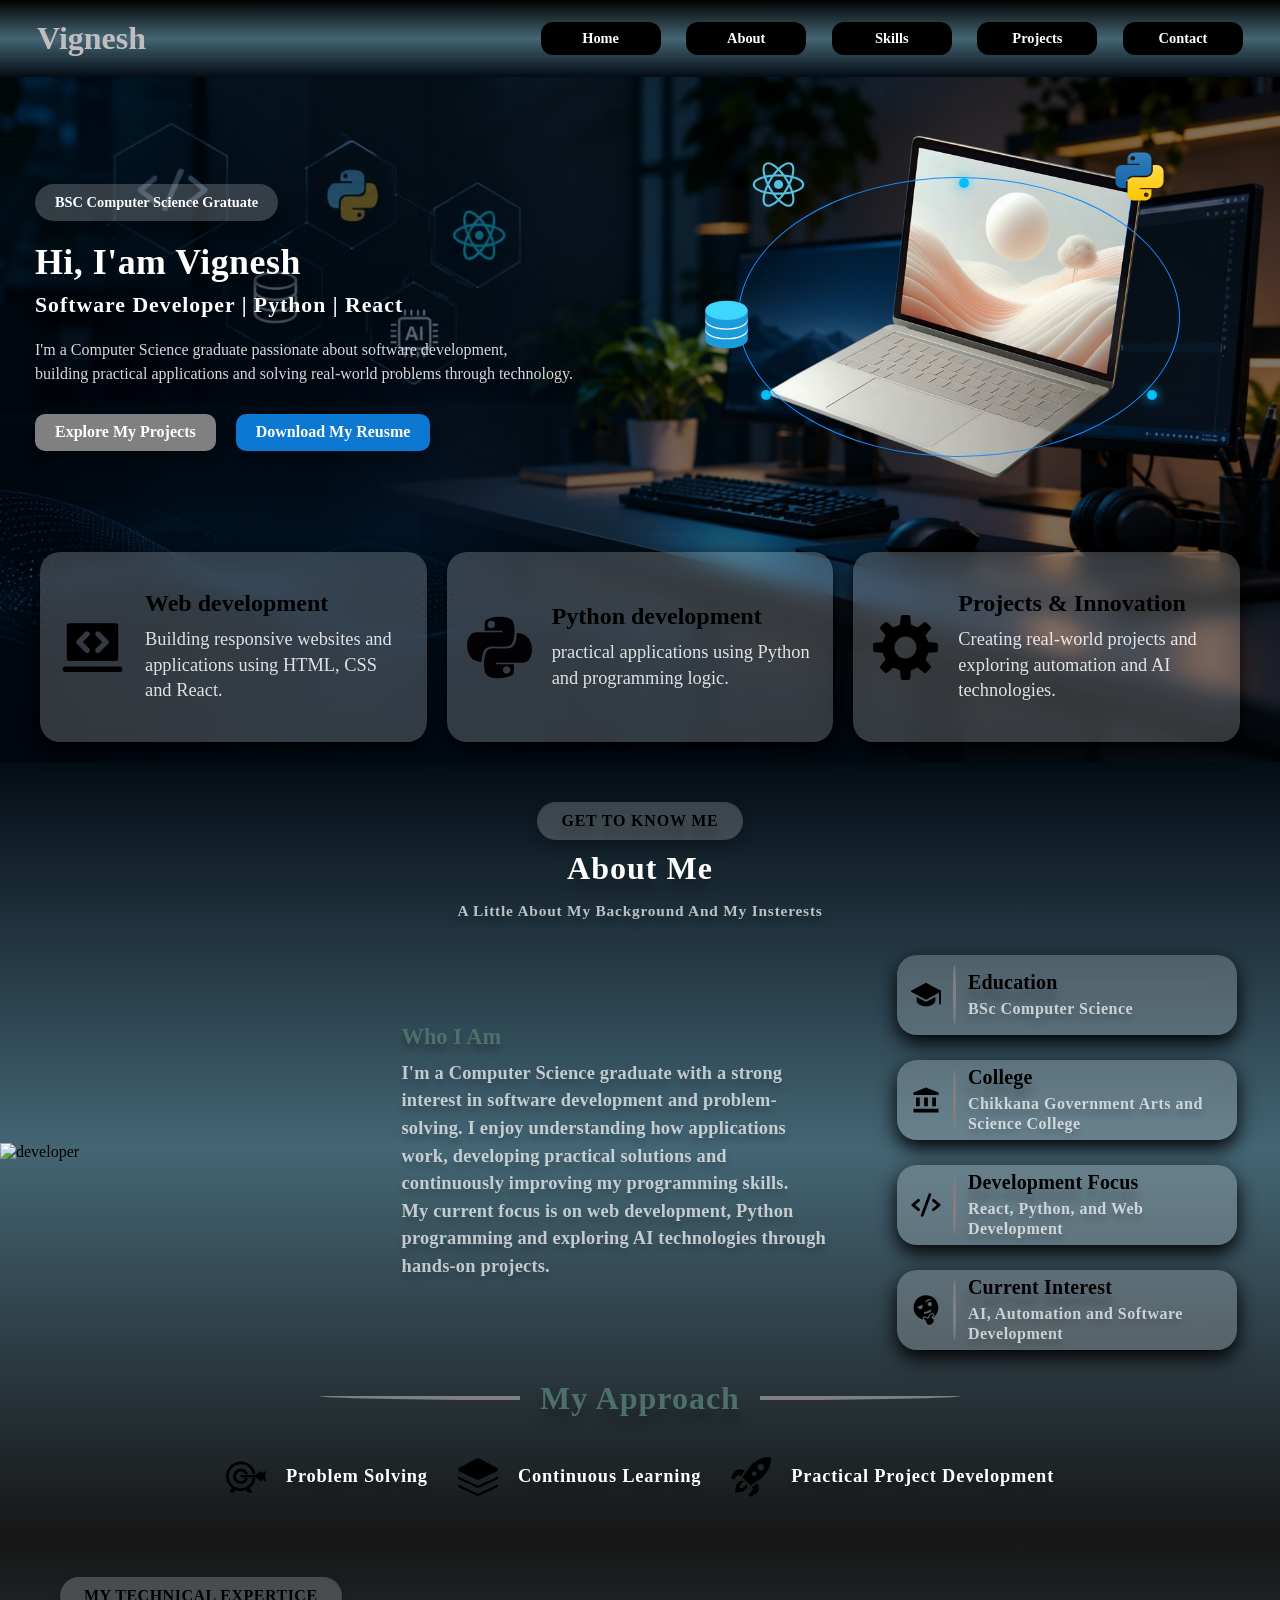
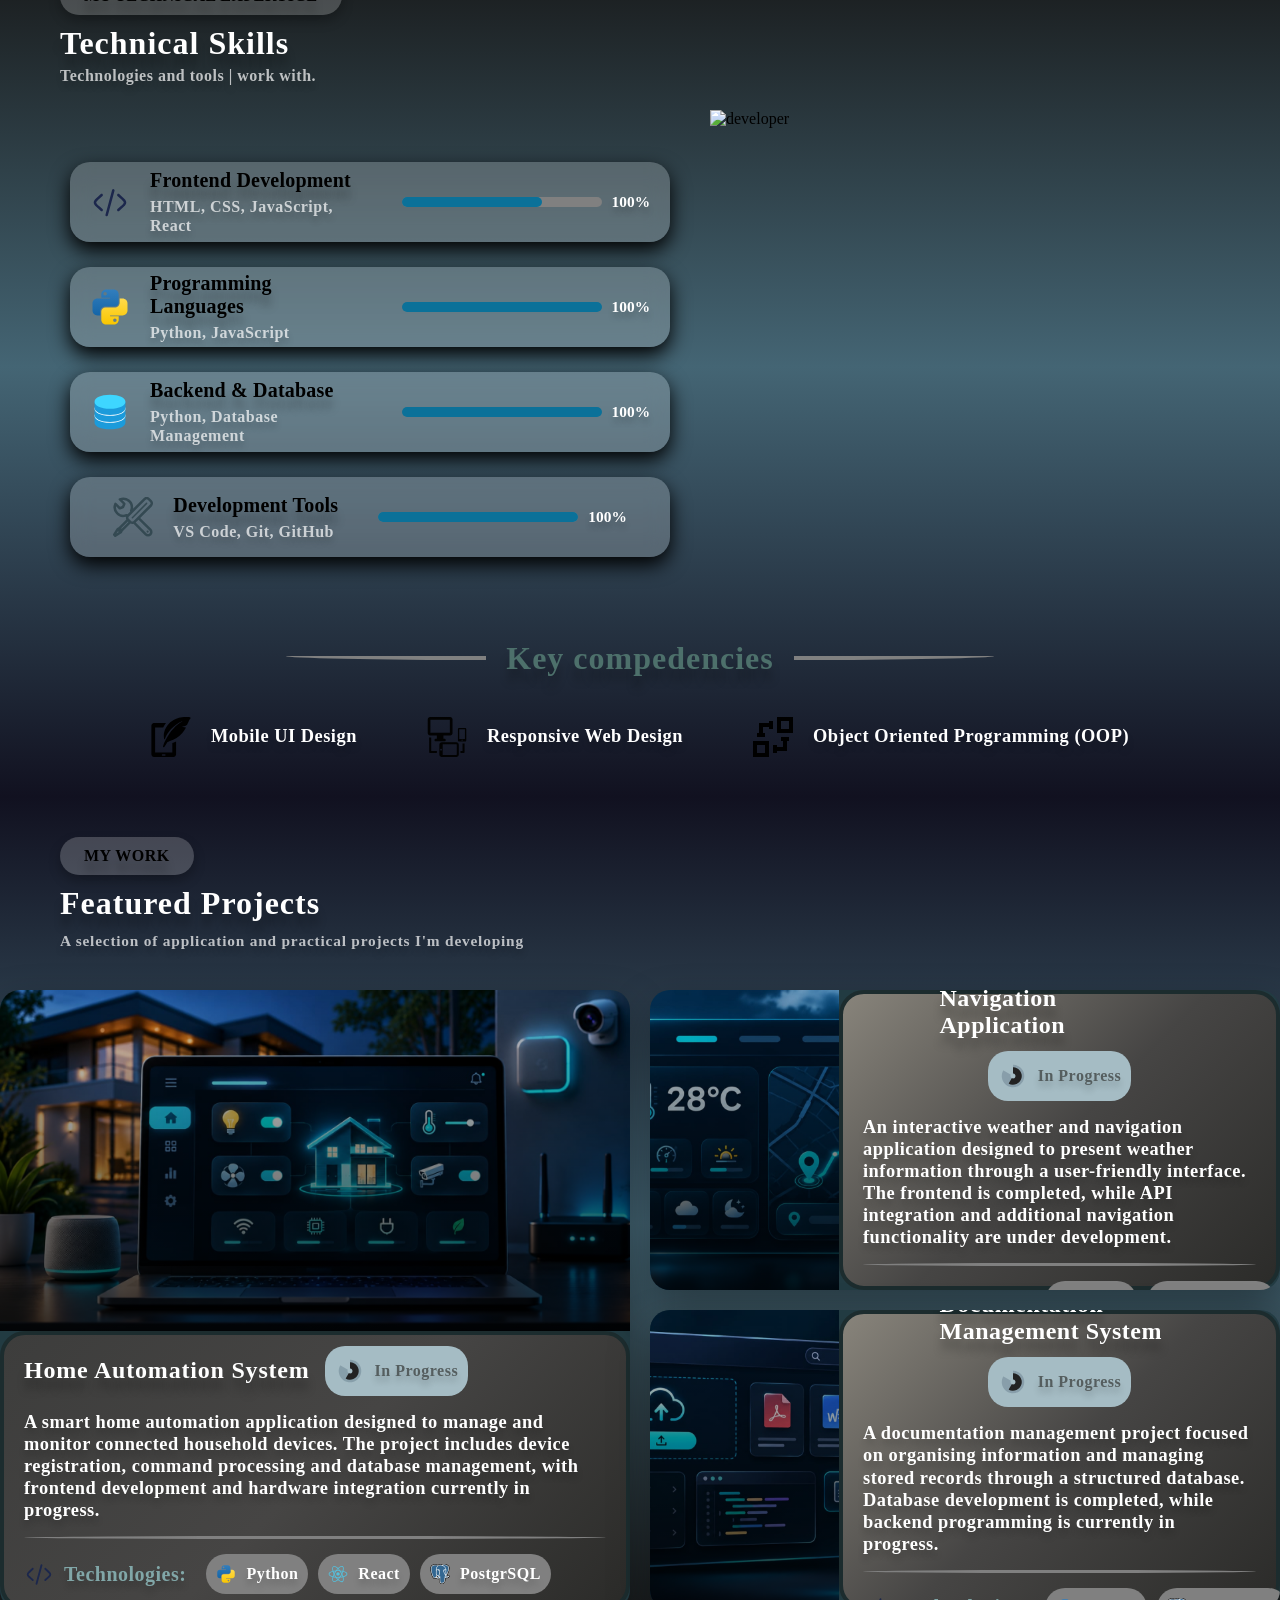
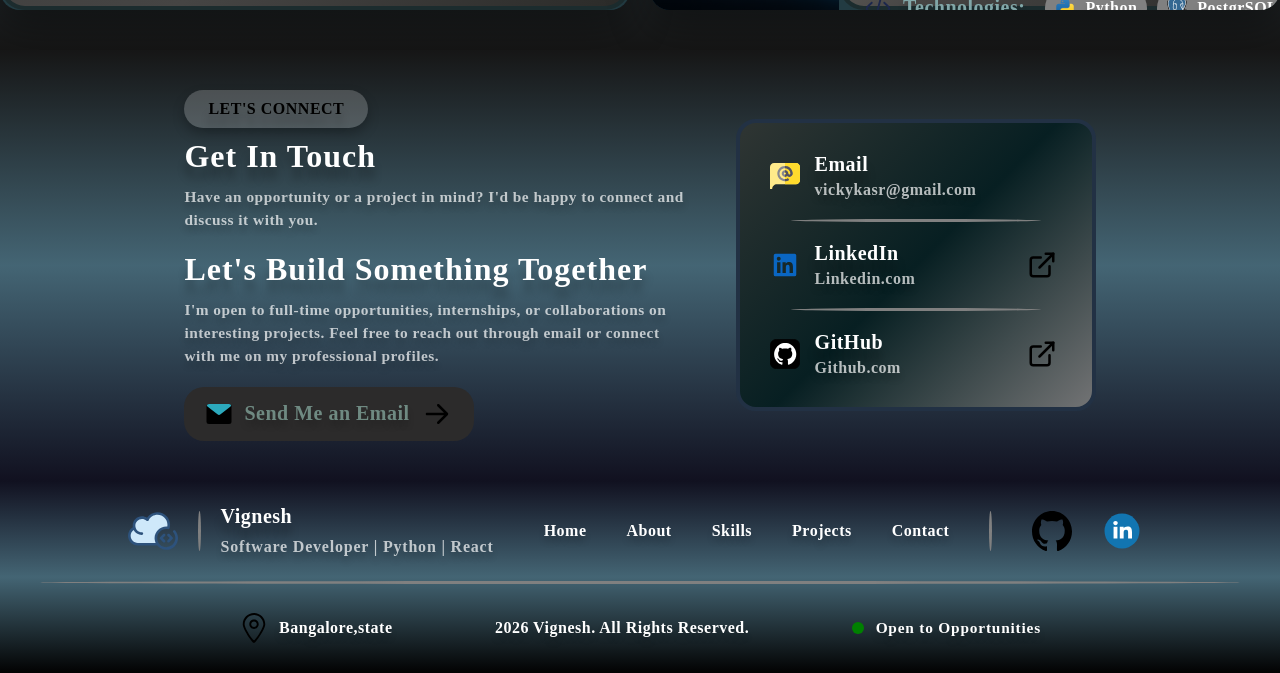
==== commit 98cbb06b: "Add files via upload" ====
--- a/index.html
+++ b/index.html
@@ -1,7 +1,9 @@
 <!DOCTYPE html>
+
+<html lang="en">
         <head> 
             <meta name="viewport" content="width=device-width,initial-scale=1.0">
-            <title> Testing Phase </title>
+            <title> PortFolio_Vignesh </title>
             <link rel="stylesheet"href="./MainsectionCSS/Navbar-section.css">
             <link rel="stylesheet"href="./MainsectionCSS/Hero-section.css">
             <link rel="stylesheet"href="./MainsectionCSS/about-section.css">
@@ -9,34 +11,37 @@
             <link rel="stylesheet"href="./MainsectionCSS/Project-section.css">
             <link rel="stylesheet"href="./MainsectionCSS/contact-section.css">
             <link rel="stylesheet"href="./MainsectionCSS/footer-section.css">
+            <link rel="stylesheet"href="./MainsectionCSS/main-section.css">
         </head>
         <body>
 
      <!--NAVBAR SECTION STARTED-->
+
+    <div class="main-section">
 
         <header class="First-Menu-searching">
             <div class="Logo-Heading17">
                     <h1 class="name">
                         Vignesh
                     </h1>    
-                </div>                                
+                                                
             </div>  
                 
             <div class="menu-align">
                     <a class="menu"
-                        href="#home"> Home </href=>
+                        href="#home"> Home
                     </a>
                     <a class="menu"
-                        href="#about"> About </href=>
+                        href="#about"> About
                     </a>    
                     <a class="menu"  
-                        href="#skill"> Skills </href=>
+                        href="#skill"> Skills
                     </a>    
                     <a class="menu"   
-                        href="#project"> Projects </href=>
+                        href="#project"> Projects
                     </a>
                     <a class="menu"  
-                        href="#contact"> Contact </a>
+                        href="#contact"> Contact
                     </a>
             </div>    
         </header>
@@ -160,7 +165,7 @@
 
 
             <!--ABOUT SECTION STARTED-->
-        <section class="about-side"id="about">
+        <section class="about-side" id="about">
 
             <div class="about-top">
 
@@ -171,7 +176,7 @@
                     <h1> About Me </h1>
                 </div>
                 <div class="subheading-service">
-                    <p> A Little About My Background And My Insterests </br>   
+                    <p> A Little About My Background And My Insterests </p>   
                 </div>
 
             </div>  
@@ -569,8 +574,10 @@
 
                         </div>
                  
-                </div>
-                
+                    </div>
+
+                </div>
+                    
             </section>
             <!--PROJECT SECTION ENDED-->
 
@@ -694,19 +701,19 @@
 
                         <div class="footer-menu">
                             <a class="footer-menubutton"
-                                href="#home"> Home </class=>
+                                href="#home"> Home
                             </a>
                             <a class="footer-menubutton"
-                               href="#about"> About </href=>
+                               href="#about"> About
                             </a>
                             <a class="footer-menubutton"
-                                href="#skill"> Skills </href=>
+                                href="#skill"> Skills
                             </a>
                             <a class="footer-menubutton"
-                                href="#project"> Projects </href=>
+                                href="#project"> Projects
                             </a>
                             <a class="footer-menubutton"
-                                href="#contact"> Contact </href=>
+                                href="#contact"> Contact
                             </a>
                         </div>
                         <span class="footer-vertical-margin"></span>
@@ -751,7 +758,9 @@
             </section>
             <!--FOOTER SECTION ENDED-->
 
+    </div>        
+
     </body>
 
 
-<!DOCTYPE html>                + </html>                
--- a/MainsectionCSS/Navbar-section.css
+++ b/MainsectionCSS/Navbar-section.css
@@ -1,16 +1,16 @@
 .First-Menu-searching{display:flex;flex-direction: row;justify-content: space-between;align-items: center;
-                        }
+                        width:100%;}
 
 .First-Menu-searching{border: 0px solid white;
-                      background: linear-gradient(160deg,#172246,#808083,#0c0e18);padding:20px 37px;
-                      border-radius: 20px;box-sizing: border-box;}                      
+                      background:linear-gradient(360deg,#040c14,#446574,#020202);padding:20px 37px;
+                      border-radius: px;box-sizing: border-box;}                      
 
 
 
 
 .Logo-Heading17{display:flex;justify-content:center;flex-shrink: 0;}
 .name{display:flex;justify-content:center;margin:0;}
-.name{font-size:clamp(1.5rem,2.5vm,2.5rem);font-weight:600;color:rgb(194, 189, 189);}
+.name{font-size:clamp(1.5rem,2.5vw,2.5rem);font-weight:600;color:rgb(194, 189, 189);}
 
 
 
@@ -161,4 +161,3 @@
 .menu a{font-size: 0.85rem;}
 }
 
-body{font-family:'calibri';} 
--- a/MainsectionCSS/Hero-section.css
+++ b/MainsectionCSS/Hero-section.css
@@ -1,6 +1,6 @@
-.Hero-side{position: relative;display:flex;flex-direction: column;gap:30px;}
+.Hero-side{position: relative;display:flex;flex-direction: column;gap:30px;width:100%;}
 .Hero-side{background-image: linear-gradient(rgba(0,0,0,0.5),rgba(0,0,0,0.5)),url("../images/hero.jpg");
-           background-size: cover;background-position: center;border-radius:20px;padding-bottom:10px;}
+           background-size: cover;background-position: center;border-radius:0px;padding-bottom:10px;}
 
 .body-container{display:flex;flex-direction:row;align-items:center;justify-content:center;gap:100px;}
 
@@ -525,5 +525,3 @@
 
 
 
-
-body{font-family:'calibri';} 
--- a/MainsectionCSS/about-section.css
+++ b/MainsectionCSS/about-section.css
@@ -1,7 +1,7 @@
 .about-side{display:flex;flex-direction: column;align-items:center;justify-content: center;
               gap:30px;}
-.about-side{border: 1px rgba(255,255,255,0.17);background:linear-gradient(170deg,#046e4b,#011733,#011733,#046e4b);
-               border-radius:20px;padding-top:40px;}
+.about-side{border: 1px rgba(255,255,255,0.17);background:linear-gradient(360deg,#161616,#446574,#040c14);
+               border-radius:px;padding-top:40px;}
 
 
 .about-top{display: flex;flex-direction: column;align-items: center;justify-content: center;gap:10px;}
@@ -182,7 +182,7 @@
 
     .header-margin-left,
     .header-margin-right {
-        min-width: 100px;
+        min-width: 200px;
     }
 }
 
@@ -249,7 +249,7 @@
 
     .header-margin-left,
     .header-margin-right {
-        min-width: 100px;
+        min-width: 200px;
     }
 }
 
@@ -345,4 +345,4 @@
 
 
 
-body{font-family:'calibri';} + 
--- a/MainsectionCSS/skill-section.css
+++ b/MainsectionCSS/skill-section.css
@@ -1,7 +1,7 @@
 .skill-side{display:flex;flex-direction: column;align-items:center;justify-content: center;
-              gap:30px;}
-.skill-side{border: 1px rgba(255,255,255,0.17);background:linear-gradient(135deg,#046e4b,#071f22,#095e61);
-               border-radius:20px;padding-top:40px;}
+              gap:30px;width:100%;}
+.skill-side{border: 1px rgba(255,255,255,0.17);background:linear-gradient(360deg,#111120,#446574,#161616);
+               border-radius:px;padding-top:40px;}
 
 
 .skill-top{display: flex;flex-direction: column;align-items: flex-start;justify-content: center;gap:10px;width:100%;
@@ -29,11 +29,11 @@
 
 
 
-.skill-body{display:flex;flex-direction: row;justify-content: center;align-items: center;gap:40px;}
+.skill-body{display:flex;flex-direction: row;justify-content: center;align-items: center;gap:40px;width:100%;}
 
 
 .skill-image-align{display: flex;justify-content: center;}
-.skill-image{min-height:500px;width:500px;display:block;}
+.skill-image{height:500px;width:500px;display:block;}
 
 
 
@@ -46,7 +46,7 @@
 .skill-personal-cards{border-radius:20px;backdrop-filter:blur(10px);box-shadow: 0 8px 20px rgba(0,0,0,4);transition: 0.4s ease;}
 
 
-.skill-left{display:flex;flex-direction:row;justify-content:center;align-items:center;gap:20px;width:300px;}
+.skill-left{display:flex;flex-direction:row;justify-content:center;align-items:center;gap:20px;width:px;}
 
 .skill-personal-icon{display:flex;justify-content: center;}
 .skill-personal-icon{width:40px;height:40px;display:block;}
@@ -64,7 +64,7 @@
 
                             
                             
-.skill-right{display:flex;flex-direction: row;justify-content:center;align-items:center;gap:10px;width:300px;}
+.skill-right{display:flex;flex-direction: row;justify-content:center;align-items:center;gap:10px;width:px;}
 
 .presentage{position:relative;display:flex;justify-content:center;min-width:200px;min-height:10px;border-color:grey;
             background:grey;border-radius:20px;display:inline-block;}
@@ -135,11 +135,7 @@
 
 
 @media (max-width: 1024px) {
-    .skill-top {
-        padding-left: 30px;
-        padding-right: 30px;
-    }
-
+    
     .skill-body {
         gap: 20px;
     }
@@ -161,6 +157,11 @@
     .skill-bottom {
         flex-wrap: wrap;
         gap: 30px;
+    }
+
+    .skillheader-margin-left,
+    .skillheader-margin-right {
+        min-width: 200px;
     }
 }
 
@@ -232,6 +233,12 @@
         gap: 25px;
     }
 
+    .skillheader-margin-left,
+    .skillheader-margin-right {
+        min-width: 35px;
+    }
+
+
     .skill-bottom-card {
         justify-content: flex-start;
     }
@@ -253,4 +260,3 @@
 
 
 
-body{font-family:'calibri';} 
--- a/MainsectionCSS/Project-section.css
+++ b/MainsectionCSS/Project-section.css
@@ -1,6 +1,6 @@
-.project-section{display:flex;flex-direction: column;justify-content: center;align-items: center;gap: 40px;}
-.project-section{border: 1px rgba(255,255,255,0.17);background:linear-gradient(170deg,#111120,#446574,#020202);
-                  border-radius:20px;padding:40px 0px;}
+.project-section{display:flex;flex-direction: column;justify-content: center;align-items: center;gap: 40px;width:100%;}
+.project-section{border: 1px rgba(255,255,255,0.17);background:linear-gradient(360deg,#161616,#446574,#111120);
+                  border-radius:px;padding:40px 0px;}
 
 
                   
@@ -45,15 +45,14 @@
                           transition: transform 0.5s ease,box-shadow 0.5s ease;}
 
 .big-card-project-section img{display:block;width:100%;height:100%;object-fit: cover;transition: transform 0.7s ease;}
-
-
-.big-card-project-section::before{content:"";position:absolute;
+.big-card-project-section::before{content:"";position:absolute;inset:0;
                                   background:linear-gradient(to top,rgba(0,0,0,0.78),rgba(0,0,0,0.15));
                                   transition:background-color 0.5s ease;}
-
+                                  
 .big-card-project-section:hover{transform:scale(1.03);box-shadow: 0 25px 55px rgba(0,0,0,0.5);}
 .big-card-project-section:hover img{transform:scale(1.27);}
 .big-card-project-section:hover:before{background:linear-gradient(to top,rgba(0,0,0,0.88),rgba(0,0,0,0.08));}                                  
+
 
 
 
@@ -84,7 +83,7 @@
                               text-shadow: 0 6px 6px rgba(0,0,0,0.18);}
 
 
-.project-bigcard-margin{display:flex;justify-content:center;width:550px;min-height:3px;background-color:grey;display:block;
+.project-bigcard-margin{display:flex;justify-content:center;width:100%;min-height:3px;background-color:grey;display:block;
                         border-radius:100%;}       
                            
                             
@@ -120,7 +119,7 @@
 .card1-project{display:flex;justify-content:center;width:30%;height:100%;flex:0 0 30%;}
 
 .card1-contents{position: relative;overflow: hidden;cursor:pointer;width:100%;height:100%;
-                box-shadow: 0 18px 40px rgba(0,0,0,0.35);transition: transform 0.5s ease,box-shadow 0.5s ease;}
+                transition: transform 0.5s ease,box-shadow 0.5s ease;}
 
 .card1-contents img{display:block;width:100%;height:100%;object-fit: cover;transition: transform 0.7s ease;}
 
@@ -154,7 +153,7 @@
 .card-bottom{display:flex;flex-direction:row;justify-content: center;align-items: center;gap:20px;}
 
 
-.project-card-margin{display:flex;justify-content:center;width:410px;min-height:3px;background-color:grey;border-radius:100%;}
+.project-card-margin{display:flex;justify-content:center;min-height:3px;background-color:grey;border-radius:100%;width:100%;}
 
 
 
@@ -238,6 +237,20 @@
         width: 100%;
         max-width: 650px;
     }
+
+    
+    .project-bigcard-margin{
+        width:80%;
+        width:0 0 80%;
+    }
+
+    
+    .project-card-margin{
+        width:80%;
+        width:0 0 80%;
+    }
+
+
 }
 
 
@@ -266,17 +279,21 @@
 
     .handle-big-card {
         width: 100%;
-        height: 560px;
+        min-height: 560px;
+        height:auto;
+        
     }
 
     .contents-big-card-project {
-        height: 50%;
-        flex: 0 0 50%;
+        height: 200px;
+        flex: 0 0 200px;
+        width:100%;
     }
 
     .big-card-contents {
-        height: 50%;
-        flex: 0 0 50%;
+        width:100%;
+        height:auto;
+        flex: 1 1 auto;
         padding: 15px;
         gap: 10px;
     }
@@ -286,6 +303,20 @@
         justify-content: space-between;
         gap: 10px;
     }
+
+    .bigcard-header h2 {
+        width: auto;
+    }
+
+    .bigcard-bottom {
+        flex-wrap: wrap;
+    }
+
+    .project-bigcard-margin{
+        width:80%;
+        width:0 0 80%;
+    }
+
 
     .project-card-right {
         width: 100%;
@@ -323,6 +354,11 @@
         width: auto;
     }
 
+    .project-card-margin{
+        width:80%;
+        width:0 0 80%;
+    }
+
     .card-bottom {
         flex-wrap: wrap;
     }
@@ -335,4 +371,3 @@
 
 
 
-body{font-family:'calibri';} 
--- a/MainsectionCSS/contact-section.css
+++ b/MainsectionCSS/contact-section.css
@@ -1,8 +1,7 @@
-.contact-section{display:flex;flex-direction: row;justify-content: center;align-items: center;gap: 100px;}
-.contact-section{border: 1px rgba(255,255,255,0.17);
-                  background:radial-gradient(circle,rgba(40,120,255,0.18),transparent 40%),
-                  linear-gradient(135deg,#050816,#101820,#1b2735);
-                  border-radius:20px;padding:40px 0px;}
+.contact-section{display:flex;flex-direction: row;justify-content: center;align-items: center;gap: 100px;width:100%;}
+.contact-section{border: 0px rgba(255,255,255,0.17);
+                  background:linear-gradient(360deg,#111120,#446574,#161616);
+                  border-radius:0px;padding:40px 0px;margin-bottom:0px;}
 
 
 
@@ -243,4 +242,3 @@
     }
 }
 
-body{font-family:'calibri';} 
--- a/MainsectionCSS/footer-section.css
+++ b/MainsectionCSS/footer-section.css
@@ -1,6 +1,6 @@
-.footer-section{display: flex;flex-direction: column;align-items: center;justify-content: center;gap:20px;}
-.footer-section{border: 1px rgba(255,255,255,0.17);background: linear-gradient(170deg,#0f0f16,#031433da,#000613);
-                 border-top: 2px solid rgba(255,255,255,0.77); border-radius:20px;padding: 20px 0px;}
+.footer-section{display: flex;flex-direction: column;align-items: center;justify-content: center;gap:20px;width:100%;}
+.footer-section{border: 0px rgba(255,255,255,0.17);background:linear-gradient(360deg,#020202,#446574,#111120);
+                 border-radius:0px;padding: 20px 0px;margin-top:0px;}
 
 
 
@@ -70,10 +70,10 @@
 
 .footer-opportunity{display:flex;flex-direction:row;justify-content:center;align-items:center;gap:12px;}
 .footer-opportunity span{width:12px;height:12px;border-radius:50%;background:green;}
-.footer-opportunity p{font-weight:600;font-size:clamp(0.9rem,1.2vm,1.1rem);color:white;text-shadow: 0 6px 6px rgba(0,0,0,0.18);
+.footer-opportunity p{font-weight:600;font-size:clamp(0.9rem,1.2vw,1.1rem);color:white;text-shadow: 0 6px 6px rgba(0,0,0,0.18);
                         letter-spacing: 0.8px;}         
                                  
-.footer-bottom-messages span{font-weight:600;font-size:clamp(1rem,1.2vm,1.1rem);color:white;text-shadow: 0 6px 6px rgba(0,0,0,0.18);
+.footer-bottom-messages span{font-weight:600;font-size:clamp(1rem,1.2vw,1.1rem);color:white;text-shadow: 0 6px 6px rgba(0,0,0,0.18);
                         letter-spacing: 0.5px;display:inline-block;}
 
 
@@ -313,4 +313,4 @@
 
 
 
-body{font-family:'calibri';}        +      
--- a/MainsectionCSS/main-section.css
+++ b/MainsectionCSS/main-section.css
@@ -0,0 +1,11 @@
+*,*::before,*::after{box-sizing:border-box;}
+
+
+.main-section{display:flex;flex-direction:column;align-items:center;justify-content:center;width:100%;min-height:100vh;}
+
+html,body{margin:0;padding:0;min-height:100%;width:100%;box-sizing:border-box;font-family:"calibri";overflow-x:hidden;}
+
+
+
+
+
